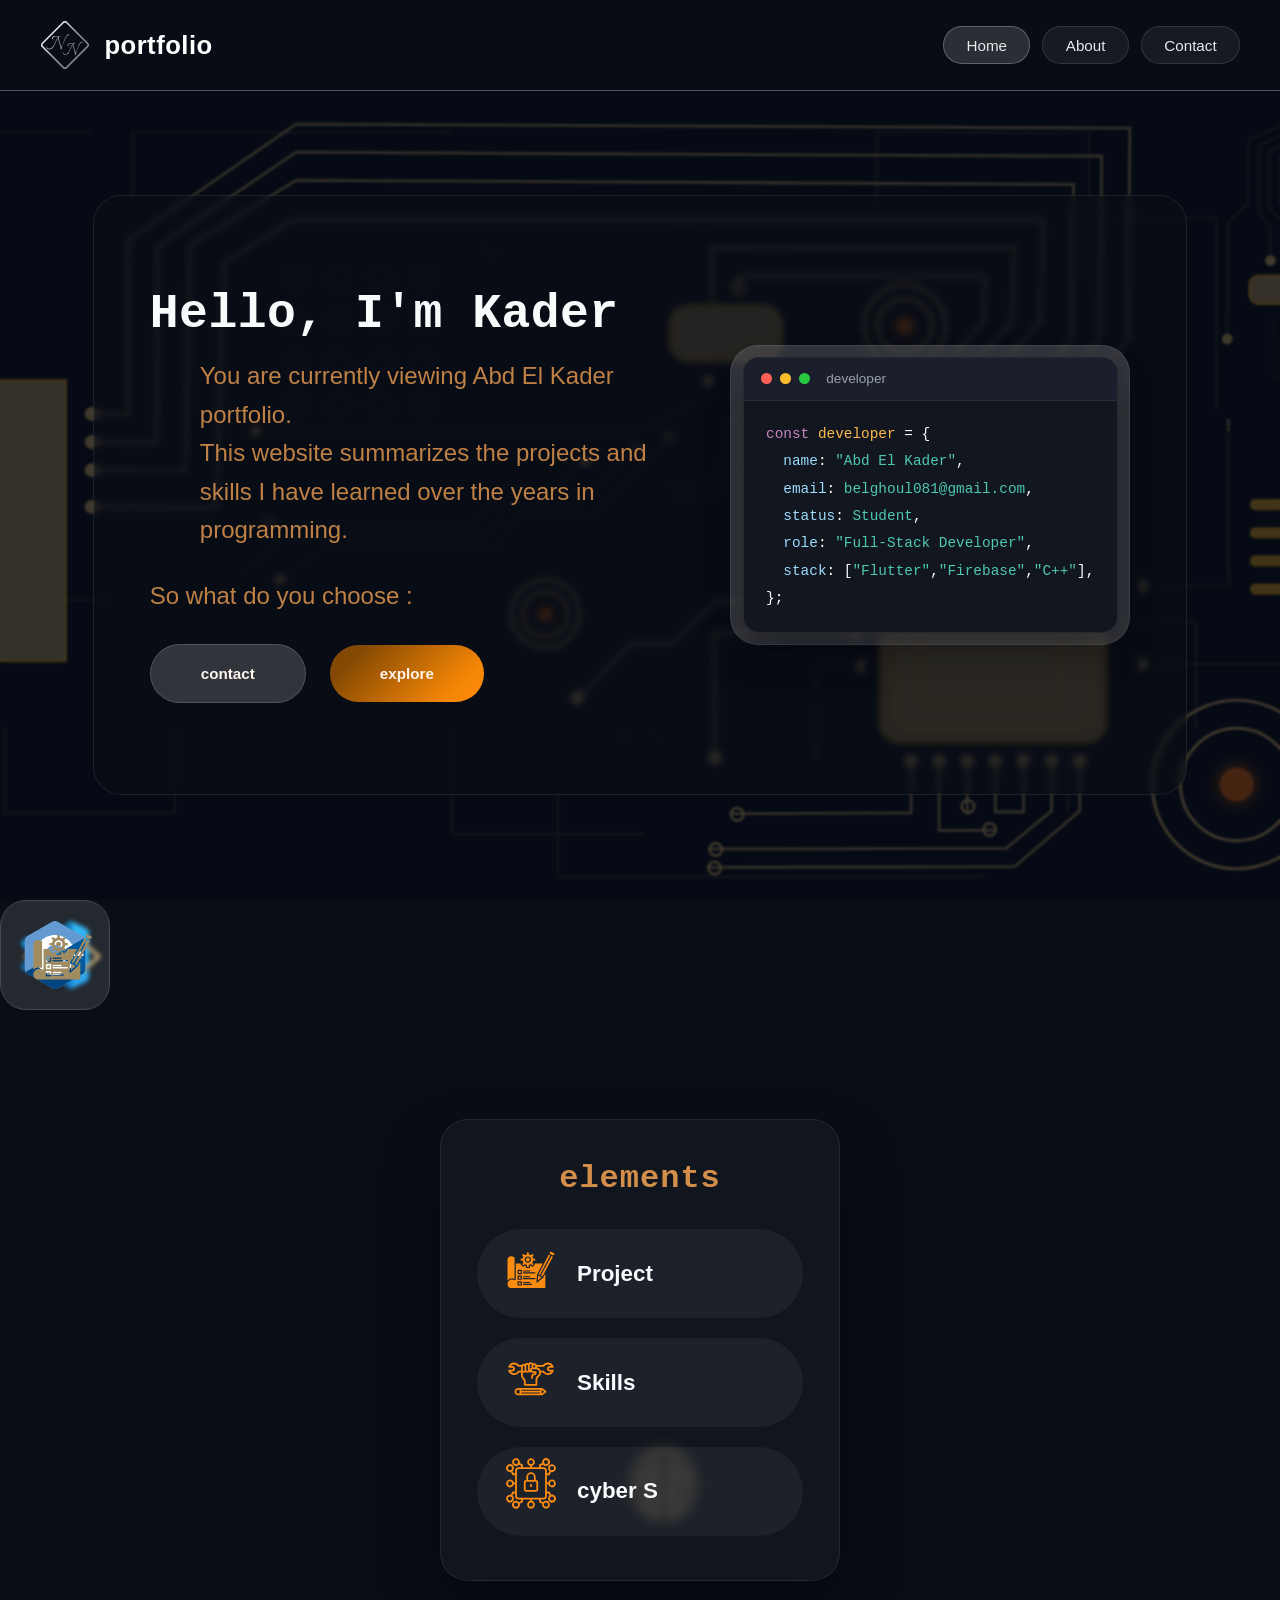
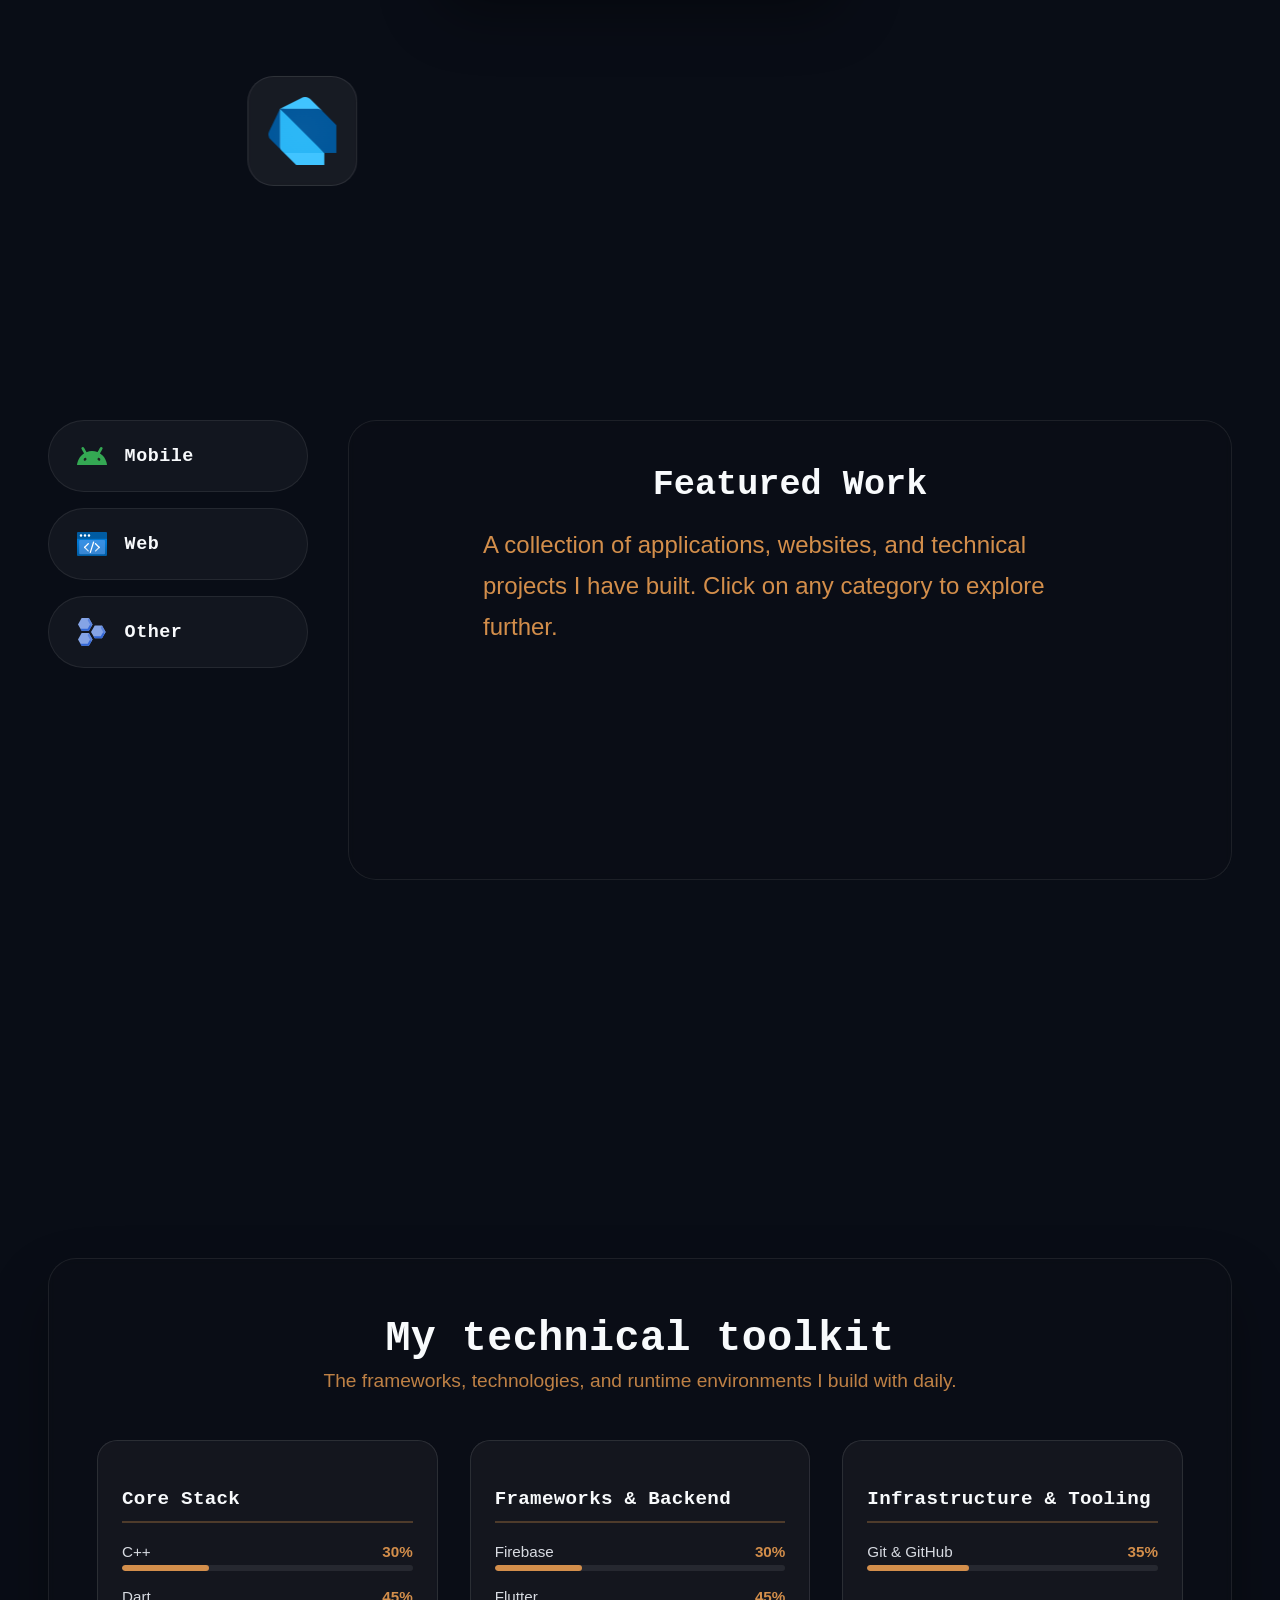
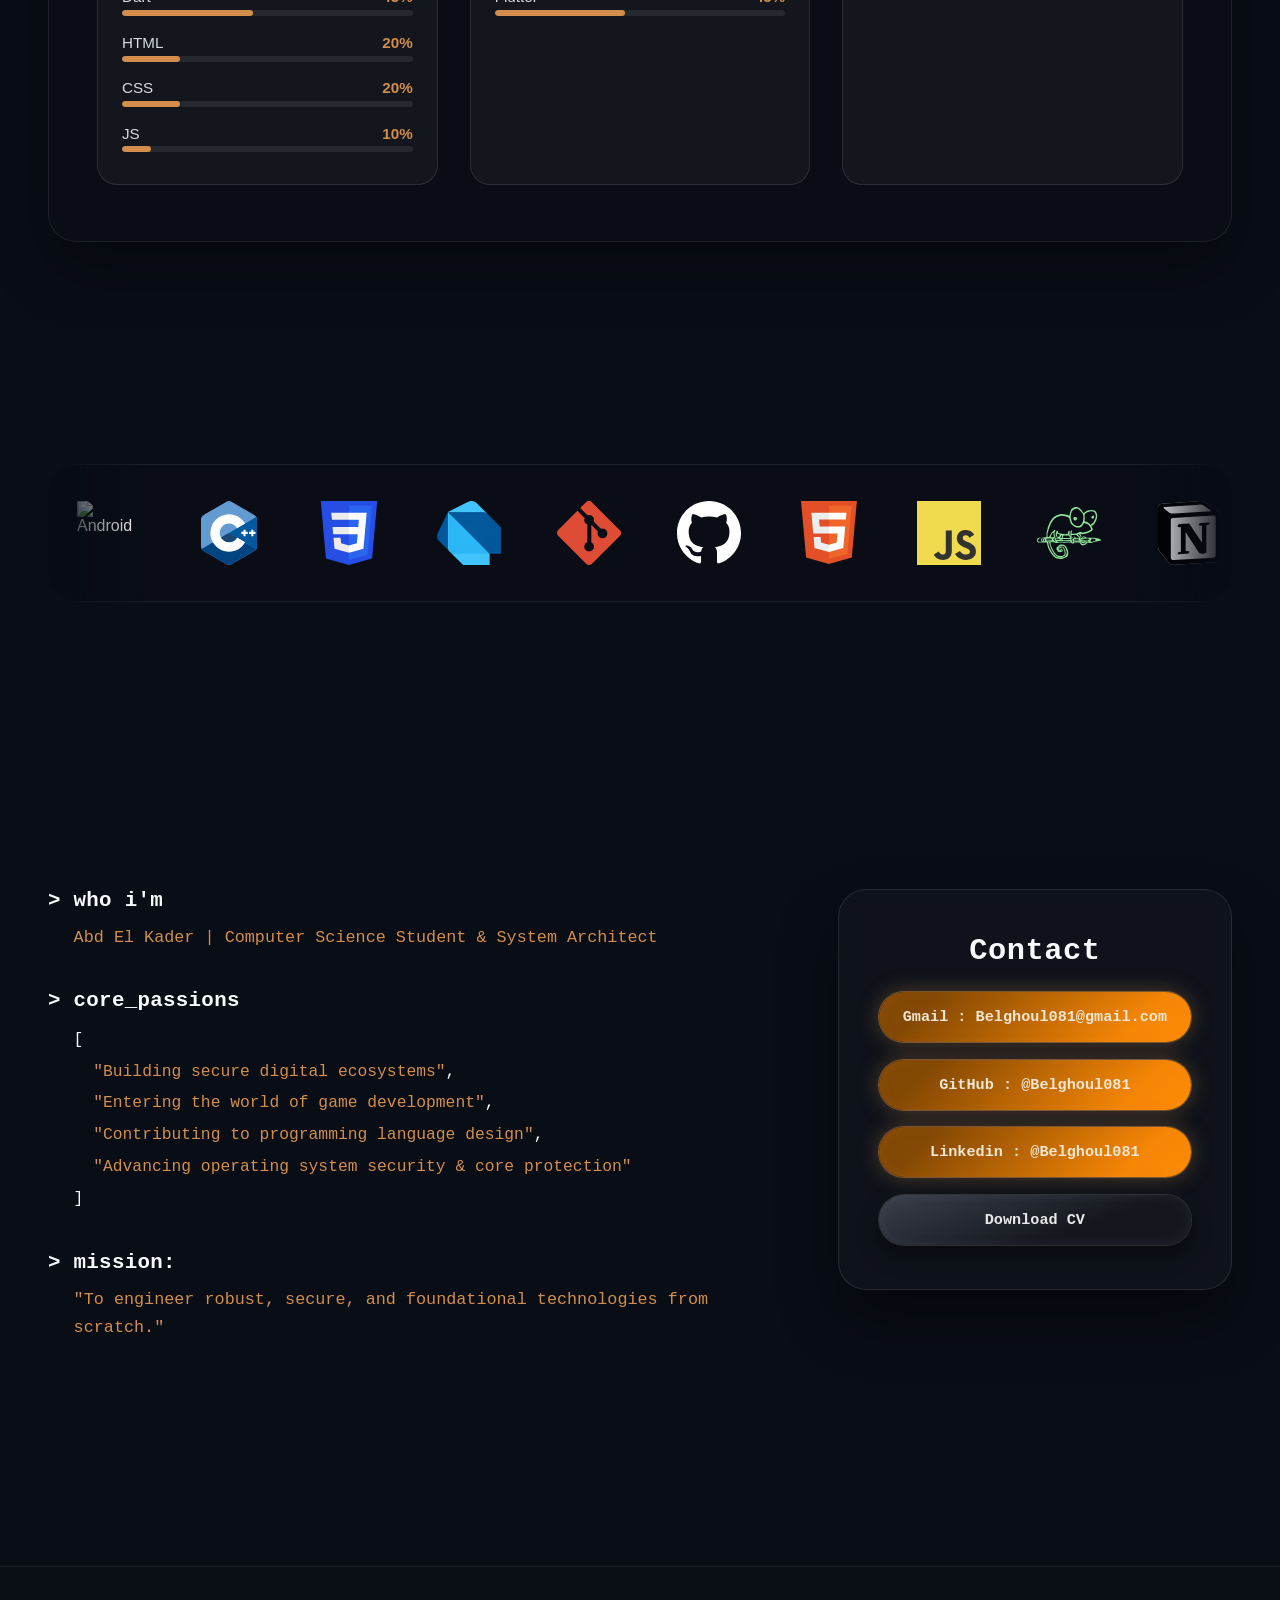
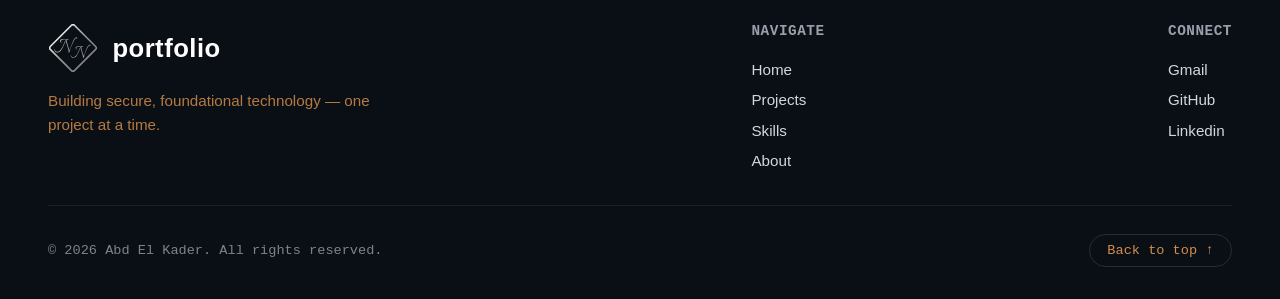
==== index.html @ 8e3a9f81 "add files Portfolio" ====
<!DOCTYPE html>
<html lang="en">

<head>
    <meta charset="UTF-8">
    <meta name="viewport" content="width=device-width, initial-scale=1.0">
    <title>Portfolio - Kader</title>
    <link rel="stylesheet" href="style.css">
    <link rel="stylesheet" href="style/style_home.css">
    <link rel="stylesheet" href="style/style_element.css">
    <link rel="stylesheet" href="style/style_projects.css">
    <link rel="stylesheet" href="style/style_skills.css">
    <link rel="stylesheet" href="style/style_technology.css">
    <link rel="stylesheet" href="style/style_about.css">
    <link rel="stylesheet" href="style/style_footer.css">
    <link rel="stylesheet" href="style/style_cyber.css">
</head>

<body>

    <header class="top-bar">
        <div class="logo">
            <div class="logo-icon"><span><img src="assets/logo_noveno.svg" alt="" /></span></div>
            <span class="logo-text">portfolio</span>
        </div>

        <nav class="nav-links">
            <a href="#home" class="nav-pill active">Home</a>
            <a href="#about" class="nav-pill">About</a>
            <a href="#contact" class="nav-pill">Contact</a>
        </nav>
    </header>

    <main>

        <!-- ============ HOME ============ -->
        <section class="home-section" id="home">
            <iframe src="assets/images/background/cloud.html" class="bg-frame"
                title="Animated circuit board background"></iframe>
            <div class="glass_home glass">
                <div class="home-content">
                    <div class="home-text">
                        <h1 class="home-title">Hello, I'm Kader</h1>
                        <p class="home-description">
                            You are currently viewing Abd El Kader portfolio.<br />
                            This website summarizes the projects and skills I have learned over the years in
                            programming.
                        </p>
                        <div class="choice-row">
                            <p class="choice-prompt">So what do you choose :</p>
                            <div class="choice-container" id="choiceContainer">
                                <button class="btn btn-contact" type="button" data-scroll-to="#contact">
                                    <span class="btn-label">contact</span>
                                </button>
                                <button class="btn btn-explore" type="button" data-scroll-to="#explorer">
                                    <span class="btn-label">explore</span>
                                </button>
                            </div>
                        </div>
                    </div>
                    <div class="glass-code-panel">
                        <div class="code-panel">
                            <div class="code-panel-header">
                                <span class="dot dot-red"></span>
                                <span class="dot dot-yellow"></span>
                                <span class="dot dot-green"></span>
                                <span class="code-panel-title">developer</span>
                            </div>
                            <pre class="code-panel-body"><code><span class="code-keyword">const</span> <span class="code-var">developer</span> = {
  <span class="code-key">name</span>: <span class="code-string">"Abd El Kader"</span>,
  <span class="code-key">email</span>: <span class="code-value">belghoul081@gmail.com</span>,
  <span class="code-key">status</span>: <span class="code-value">Student</span>,
  <span class="code-key">role</span>: <span class="code-string">"Full-Stack Developer"</span>,
  <span class="code-key">stack</span>: [<span class="code-string">"Flutter"</span>,<span class="code-string">"Firebase"</span>,<span class="code-string">"C++"</span>],
};</code></pre>
                        </div>
                    </div>
                </div>
            </div>
        </section>

        <!-- ============ EXPLORER ============ -->
        <section class="explorer-section" id="explorer">

            <!-- floating tech icons – now anchored inside the explorer section -->
            <img class="tech-icon tech-icon--vscode" aria-hidden="true"
                src="assets/images/element/visual-studio-code.svg" alt="" />
            <span class="tech-icon tech-icon--brain" aria-hidden="true"></span>
            <span class="tech-icon tech-icon--code" aria-hidden="true"></span>
            <img class="tech-icon tech-icon--cpp" aria-hidden="true" src="assets/images/element/c-plusplus.svg"
                alt="" />
            <img class="tech-icon tech-icon--dart" aria-hidden="true" src="assets/images/element/dart.svg" alt="" />
            <span class="tech-icon tech-icon--notes" aria-hidden="true"></span>

            <div class="elements-field">
                <div class="elements-panel">
                    <h2 class="elements-title">elements</h2>
                    <div class="elements-buttons">
                        <button class="element-btn" type="button" data-nav="project">
                            <span class="icon-slot"><img src="assets/images/icon/noun-project-8328467.svg"
                                    alt="project" /></span>
                            Project
                        </button>
                        <button class="element-btn" type="button" data-nav="skills">
                            <span class="icon-slot"><img src="assets/images/icon/noun-skills-7784384.svg"
                                    alt="skills" /></span>
                            Skills
                        </button>
                        <button class="element-btn" type="button" id="cyberBtn" data-nav="cyber" aria-haspopup="dialog"
                            aria-controls="cyberModal" aria-expanded="false">
                            <span class="icon-slot"><img src="assets/images/icon/noun-cyber-4801483.svg"
                                    alt="cyber" /></span>
                            cyber S
                        </button>
                    </div>
                </div>
            </div>
        </section>

        <!-- ============ PROJECTS ============ -->
        <section class="projects-section" id="projects">
            <div class="projects-layout">

                <div class="category-column" id="categoryColumn">
                    <button class="category-btn" type="button" data-category="mobile">
                        <img src="assets/images/icon/android.svg" alt="mobile" />
                        <span class="category-label">Mobile</span>
                    </button>
                    <button class="category-btn" type="button" data-category="web">
                        <img src="assets/images/icon/azure-static-apps.svg" alt="web" />
                        <span class="category-label">Web</span>
                    </button>
                    <button class="category-btn" type="button" data-category="other">
                        <img src="assets/images/icon/gcp-project.svg" alt="other" />
                        <span class="category-label">Other</span>
                    </button>
                </div>

                <div class="projects-panel" id="projectsPanel">

                    <!-- default / intro state -->
                    <div class="panel-view is-visible" id="panelIntro">
                        <h3 class="panel-intro-title">Featured Work</h3>
                        <p class="panel-intro-text">
                            A collection of applications, websites, and technical projects I have built.
                            Click on any category to explore further.
                        </p>
                    </div>

                    <!-- category project list, filled by JS -->
                    <div class="panel-view" id="panelList"></div>

                    <!-- single project detail, filled by JS -->
                    <div class="panel-view" id="panelDetail"></div>

                </div>
            </div>
        </section>
        <!-- ============ SKILLS ============ -->
        <section class="skills-section" id="skills">
            <div class="skills-glass">
                <div class="skills-header">
                    <h2 class="skills-title">My technical toolkit</h2>
                    <p class="skills-sub">The frameworks, technologies, and runtime environments I build with daily.</p>
                </div>

                <div class="skills-grid">
                    <!-- Core Stack -->
                    <div class="skill-col">
                        <h3 class="col-title">Core Stack</h3>

                        <div class="skill-item">
                            <div class="skill-name"><span>C++</span><span>30%</span></div>
                            <div class="skill-bar">
                                <div class="skill-bar-fill" style="--fill: 30%;"></div>
                            </div>
                        </div>

                        <div class="skill-item">
                            <div class="skill-name"><span>Dart</span><span>45%</span></div>
                            <div class="skill-bar">
                                <div class="skill-bar-fill" style="--fill: 45%;"></div>
                            </div>
                        </div>

                        <div class="skill-item">
                            <div class="skill-name"><span>HTML</span><span>20%</span></div>
                            <div class="skill-bar">
                                <div class="skill-bar-fill" style="--fill: 20%;"></div>
                            </div>
                        </div>

                        <div class="skill-item">
                            <div class="skill-name"><span>CSS</span><span>20%</span></div>
                            <div class="skill-bar">
                                <div class="skill-bar-fill" style="--fill: 20%;"></div>
                            </div>
                        </div>


                        <div class="skill-item">
                            <div class="skill-name"><span>JS</span><span>10%</span></div>
                            <div class="skill-bar">
                                <div class="skill-bar-fill" style="--fill: 10%;"></div>
                            </div>
                        </div>
                    </div>

                    <!-- Frameworks & Backend -->
                    <div class="skill-col">
                        <h3 class="col-title">Frameworks &amp; Backend</h3>

                        <div class="skill-item">
                            <div class="skill-name"><span>Firebase</span><span>30%</span></div>
                            <div class="skill-bar">
                                <div class="skill-bar-fill" style="--fill: 30%;"></div>
                            </div>
                        </div>

                        <div class="skill-item">
                            <div class="skill-name"><span>Flutter</span><span>45%</span></div>
                            <div class="skill-bar">
                                <div class="skill-bar-fill" style="--fill: 45%;"></div>
                            </div>
                        </div>
                    </div>

                    <!-- Infrastructure & Tooling -->
                    <div class="skill-col">
                        <h3 class="col-title">Infrastructure &amp; Tooling</h3>

                        <div class="skill-item">
                            <div class="skill-name"><span>Git & GitHub</span><span>35%</span></div>
                            <div class="skill-bar">
                                <div class="skill-bar-fill" style="--fill: 35%;"></div>
                            </div>
                        </div>

                    </div>
                </div>
            </div>
        </section>

        <!-- ============ TECHNOLOGY ============ -->
        <section class="technology-section" id="technology">
            <div class="marquee-container">
                <div class="marquee-track">
                    <div class="marquee-content">
                        <span class="marquee-icon"><img src="assets/images/element/app/" alt="Android" /></span>
                        <span class="marquee-icon"><img src="assets/images/element/app/c-plusplus.svg"
                                alt="C++" /></span>
                        <span class="marquee-icon"><img src="assets/images/element/app/css.svg" alt="CSS3" /></span>
                        <span class="marquee-icon"><img src="assets/images/element/app/dart.svg" alt="Dart" /></span>
                        <span class="marquee-icon"><img src="assets/images/element/app/git.svg" alt="Git" /></span>
                        <span class="marquee-icon"><img src="assets/images/element/app/github-dark.svg"
                                alt="GitHub" /></span>
                        <span class="marquee-icon"><img src="assets/images/element/app/html5.svg" alt="HTML5" /></span>
                        <span class="marquee-icon"><img src="assets/images/element/app/javascript.svg"
                                alt="JavaScript" /></span>
                        <span class="marquee-icon"><img src="assets/images/element/app/notepadplusplus.svg"
                                alt="Notepad++" /></span>
                        <span class="marquee-icon"><img src="assets/images/element/app/notion.svg"
                                alt="Notion" /></span>
                        <span class="marquee-icon"><img src="assets/images/element/app/trello.svg"
                                alt="Trello" /></span>
                        <span class="marquee-icon"><img src="assets/images/element/app/visual-studio-code.svg"
                                alt="VS Code" /></span>
                    </div>
                    <!-- duplicate, identical copy so the loop is seamless -->
                    <div class="marquee-content" aria-hidden="true">
                        <span class="marquee-icon"><img src="assets/images/element/app/android.svg" alt="" /></span>
                        <span class="marquee-icon"><img src="assets/images/element/app/c-plusplus.svg" alt="" /></span>
                        <span class="marquee-icon"><img src="assets/images/element/app/css.svg" alt="" /></span>
                        <span class="marquee-icon"><img src="assets/images/element/app/dart.svg" alt="" /></span>
                        <span class="marquee-icon"><img src="assets/images/element/app/git.svg" alt="" /></span>
                        <span class="marquee-icon"><img src="assets/images/element/app/github-dark.svg" alt="" /></span>
                        <span class="marquee-icon"><img src="assets/images/element/app/html5.svg" alt="" /></span>
                        <span class="marquee-icon"><img src="assets/images/element/app/javascript.svg" alt="" /></span>
                        <span class="marquee-icon"><img src="assets/images/element/app/notepadplusplus.svg"
                                alt="" /></span>
                        <span class="marquee-icon"><img src="assets/images/element/app/notion.svg" alt="" /></span>
                        <span class="marquee-icon"><img src="assets/images/element/app/trello.svg" alt="" /></span>
                        <span class="marquee-icon"><img src="assets/images/element/app/visual-studio-code.svg"
                                alt="" /></span>
                    </div>
                </div>
            </div>
        </section>

        <!-- ============ ABOUT ============ -->
        <section class="about-section" id="about">
            <div class="about-layout">

                <!-- terminal-style bio -->
                <div class="about-terminal">
                    <div class="terminal-block">
                        <p class="terminal-label">&gt; who i'm</p>
                        <p class="terminal-value">Abd El Kader | Computer Science Student &amp; System
                            Architect</p>
                    </div>

                    <div class="terminal-block">
                        <p class="terminal-label">&gt; core_passions</p>
                        <pre class="terminal-list">[
  <span class="terminal-string">"Building secure digital ecosystems"</span>,
  <span class="terminal-string">"Entering the world of game development"</span>,
  <span class="terminal-string">"Contributing to programming language design"</span>,
  <span class="terminal-string">"Advancing operating system security &amp; core protection"</span>
]</pre>
                    </div>

                    <div class="terminal-block">
                        <p class="terminal-label">&gt; mission:</p>
                        <p class="terminal-value">"To engineer robust, secure, and foundational
                            technologies from scratch."</p>
                    </div>
                </div>

                <!-- glassmorphism contact card -->
                <div class="contact-card" id="contact">
                    <h2 class="contact-title">Contact</h2>
                    <div class="contact-buttons">
                        <a class="contact-btn" href="mailto:belghoul081@gmail.com">Gmail :
                            Belghoul081@gmail.com</a>
                        <a class="contact-btn" href="https://github.com/belghoul081-del" target="_blank"
                            rel="noopener">GitHub : @Belghoul081</a>
                        <a class="contact-btn" href="https://www.linkedin.com/in/kader-belghoul" target="_blank"
                            rel="noopener">Linkedin : @Belghoul081</a>
                        <a class="contact-btn contact-btn--cv" href="assets/files/CV.pdf" download>Download
                            CV</a>
                        <!-- TODO: replace the GitHub/LinkedIn URLs and the CV path with the real ones -->
                    </div>
                </div>

            </div>
        </section>
    </main>

    <footer class="site-footer">
        <div class="footer-top">
            <div class="footer-brand">
                <div class="logo">
                    <div class="logo-icon"><span> <img src="assets/logo_noveno.svg" alt="" /></span></div>
                    <span class="logo-text">portfolio</span>
                </div>
                <p class="footer-tagline">
                    Building secure, foundational technology — one project at a time.
                </p>
            </div>

            <nav class="footer-links">
                <p class="footer-heading">Navigate</p>
                <a href="#home">Home</a>
                <a href="#projects">Projects</a>
                <a href="#skills">Skills</a>
                <a href="#about">About</a>
            </nav>

            <div class="footer-social">
                <p class="footer-heading">Connect</p>
                <a href="mailto:belghoul081@gmail.com">Gmail</a>
                <a href="https://github.com/belghoul081-del" target="_blank" rel="noopener">GitHub</a>
                <a href="https://www.linkedin.com/in/kader-belghoul" target="_blank" rel="noopener">Linkedin</a>
            </div>
        </div>

        <div class="footer-bottom">
            <p class="footer-copy">&copy; <span id="footerYear"></span> Abd El Kader. All rights reserved.</p>
            <a href="#home" class="footer-back-top">Back to top &uarr;</a>
        </div>
    </footer>

    <!-- ============ CYBER S MODAL ============ -->
    <div class="cyber-modal" id="cyberModal" role="dialog" aria-modal="true" aria-labelledby="cyberModalTitle" hidden>
        <div class="cyber-modal-backdrop" data-cyber-close></div>
        <div class="cyber-modal-panel">
            <button class="cyber-modal-close" type="button" data-cyber-close aria-label="Close">&times;</button>

            <div class="cyber-modal-header">
                <span class="icon-slot cyber-modal-icon"><img src="assets/images/icon/noun-cyber-4801483.svg"
                        alt="" /></span>
                <div>
                    <h2 class="cyber-modal-title" id="cyberModalTitle">Cyber Security</h2>
                    <p class="cyber-modal-sub">// currently exploring cybersecurity</p>
                </div>
            </div>

            <div class="cyber-modal-body">


                <div class="cyber-block">
                    <p class="cyber-block-label">&gt; property</p>
                    <p class="cyber-status">
                        This feature is currently unavailable: "I still need to study it further."
                    </p>
                </div>
            </div>
        </div>
    </div>

    <script src="main.js"></script>
</body>

</html>
---- style.css ----
* {
    box-sizing: border-box;
}

html {
    scroll-behavior: smooth;
}

html,
body {
    margin: 0;
    padding: 0;
    width: 100%;
    max-width: 100%;
    overflow-x: hidden;
    background: #090D16;
    font-family: -apple-system, BlinkMacSystemFont, "Segoe UI", Roboto, sans-serif;
    color: #fff;
}

img {
    max-width: 100%;
}

section {
    scroll-margin-top: 1rem;
}

@media (prefers-reduced-motion: reduce) {
    html {
        scroll-behavior: auto;
    }
}

/* Header */

.top-bar {
    position: fixed;
    top: 0;
    left: 0;
    width: 100%;
    z-index: 100;
    display: flex;
    align-items: center;
    justify-content: space-between;
    padding: 1.25rem 2.5rem;
    background: rgba(9, 13, 22, 0.55);
    backdrop-filter: blur(10px);
    transform: translateY(0);
    transition: transform 0.35s cubic-bezier(0.22, 1, 0.36, 1), background 0.3s ease;
}

/* swipe/scroll down hides it, swipe/scroll up brings it back */
.top-bar.header-hidden {
    transform: translateY(-110%);
}

/* space reserved so the fixed header never overlaps the hero on load */
main {
    padding-top: var(--header-height, 82px);
}

@media (prefers-reduced-motion: reduce) {
    .top-bar {
        transition: none;
    }
}

.logo {
    display: flex;
    align-items: center;
    gap: 0.9rem;
}

.logo-icon {
    width: 50px;
    height: 50px;
    display: flex;
    align-items: center;
    justify-content: center;
    transform: rotate(45deg);
    /* border: 1.5px solid #ffffff; */
    border-radius: 8px;
    font-family: "Brush Script MT", cursive;
    font-size: 0.85rem;
    color: #fff;
}

.logo-icon span {
    transform: rotate(-45deg);
}

.logo-text {
    font-size: 1.6rem;
    font-weight: 700;
    letter-spacing: 0.5px;
    color: #fff;
}

.nav-links {
    display: flex;
    gap: 0.75rem;
}

.nav-pill {
    padding: 0.6rem 1.4rem;
    border-radius: 999px;
    background: rgba(255, 255, 255, 0.06);
    border: 1px solid rgba(255, 255, 255, 0.12);
    color: #e8e8e8;
    text-decoration: none;
    font-size: 0.95rem;
    font-weight: 500;
    transition: background 0.2s ease, border-color 0.2s ease;
}

.nav-pill:hover {
    background: rgba(255, 255, 255, 0.12);
}

.nav-pill.active {
    background: rgba(255, 255, 255, 0.14);
    border-color: rgba(255, 255, 255, 0.25);
}

/* ---- header responsive ---- */

@media (max-width: 720px) {
    .top-bar {
        padding: 1rem 1.5rem;
    }

    .logo-icon {
        width: 42px;
        height: 42px;
    }

    .logo-text {
        font-size: 1.3rem;
    }

    .nav-links {
        gap: 0.5rem;
    }

    .nav-pill {
        padding: 0.5rem 1rem;
        font-size: 0.85rem;
    }
}

@media (max-width: 480px) {
    .top-bar {
        padding: 0.85rem 1rem;
    }

    .logo {
        gap: 0.6rem;
    }

    .logo-icon {
        width: 36px;
        height: 36px;
    }

    .nav-links {
        gap: 0.35rem;
    }

    .nav-pill {
        padding: 0.45rem 0.75rem;
        font-size: 0.78rem;
    }
}

@media (max-width: 380px) {
    .logo-text {
        display: none;
    }

    .nav-pill {
        padding: 0.4rem 0.6rem;
        font-size: 0.72rem;
    }
}

/* ---------------------------------------------------------------
   Real icon assets: every icon slot (button icons, floating tech
   icons, project-card thumbnails, etc.) must contain the image at
   the SLOT's size, never the image's own native/intrinsic size.
   --------------------------------------------------------------- */

.icon-slot,
.floating-icon,
.project-card-icon,
.logo-icon {
    overflow: hidden;
    box-sizing: border-box;
}

.icon-slot {
    padding: 3px;
}

.project-card-icon {
    padding: 6px;
}

.logo-icon {
    padding: 1px;
}


.icon-slot img,
.floating-icon img,
.project-card-icon img,
.logo-icon img {
    display: block;
    width: 100%;
    height: 100%;
    max-width: 100%;
    max-height: 100%;
    object-fit: contain;
}

.project-card-icon img {
    border-radius: 50%;
}
---- style/style_home.css ----
/* home */
/* style.css */
@import url('../assets/constant/color.css');

/* background*/

.bg-frame {
    position: absolute;
    inset: 0;
    width: 100%;
    height: 100%;
    border: 0;
    z-index: 0;
    pointer-events: none;
    /* clicks pass through to the content above */
}

/* section */

.home-section {
    position: relative;
    min-height: calc(100vh - var(--header-height, 82px));
    overflow: hidden;
    display: flex;
    align-items: center;
    justify-content: center;
    padding: 2rem;
}

/* glass card wrapping both columns */

.glass_home {
    position: relative;
    z-index: 1;
    color: #fff;
    padding: 3rem 3.5rem;
    max-width: 90%;
    min-height: 600px;
    width: 100%;
    display: flex;
    align-items: center;
    /* vertically centers everything inside, including the choice buttons */
    background: rgba(13, 17, 23, 0.4);
    border: 1px solid rgba(255, 255, 255, 0.08);
    border-radius: 28px;
    backdrop-filter: blur(3px);
}

.home-content {
    width: 100%;
    display: flex;
    align-items: center;
    justify-content: space-between;
    gap: 3rem;
    flex-wrap: wrap;
}

.home-text {
    flex: 1 1 380px;
    text-align: left;
}

/* text */

.home-title {
    font-family: "Courier New", monospace;
    font-weight: 700;
    color: var(--title-color);
    font-size: clamp(3rem, 4vw, 2.75rem);
    margin: 0 0 1rem;
    letter-spacing: 0.5px;
}

.home-description,
.choice-prompt {
    font-size: 1.5rem;
    color: var(--des-color);
    opacity: 0.9;
    padding: 0px 0px 0px 50px;
    margin: 0 0 1.75rem;
    line-height: 1.6;
}

.choice-row {
    display: flex;
    align-items: center;
    gap: 1.75rem;
    flex-wrap: wrap;
}

.choice-prompt {
    padding: 0px 0px 0px 0px;
    margin: 0;
}

/* buttons */

.choice-container {
    display: flex;
    align-items: center;
    gap: 1.5rem;
}

.btn {
    display: inline-flex;
    align-items: center;
    gap: 0.75rem;
    padding: 20px 50px;
    border: none;
    border-radius: 999px;
    cursor: pointer;
    font-size: 0.95rem;
    font-weight: 600;
    overflow: hidden;
    white-space: nowrap;
    transition: filter 0.2s ease, transform 0.2s ease,
        width 0.4s cubic-bezier(0.22, 1, 0.36, 1),
        padding 0.4s cubic-bezier(0.22, 1, 0.36, 1);
}

.btn:hover {
    filter: brightness(1.3);
    color: black;
    transform: translateY(-2px);

}

.btn-contact {
    background: var(--button-hid);
    color: var(--button-txt);
    border: 1px solid var(--button-hid-bar);
}

.btn-explore {
    background: var(--button-acc);
    color: var(--button-txt);
    border: 1px solid var(--button-acc-bar);
}

/* icon that sits inside each choice button */
.btn-icon {
    flex: 0 0 22px;
    width: 22px;
    height: 22px;
    display: inline-flex;
    align-items: center;
    justify-content: center;
    border-radius: 50%;
    background: rgba(255, 255, 255, 0.18);
    opacity: 0;
    transform: scale(0.4);
    transition: opacity 0.5s ease, transform 0.5s ease;
}

/* entrance animation, staggered, fires once the hero has loaded */
.choice-container.is-ready .btn-contact .btn-icon {
    opacity: 1;
    transform: scale(1);
    transition-delay: 0.15s;
}

.choice-container.is-ready .btn-explore .btn-icon {
    opacity: 1;
    transform: scale(1);
    transition-delay: 0.3s;
}

.btn-label {
    display: inline-block;
    max-width: 160px;
    opacity: 1;
    transition: opacity 0.25s ease, max-width 0.35s ease, margin 0.35s ease;
}

@media (prefers-reduced-motion: reduce) {

    .btn-icon,
    .btn,
    .btn-label {
        transition: none;
    }
}

/* code panel */

.glass-code-panel {
    position: relative;
    z-index: 1;
    color: #fff;
    display: grid;
    place-items: center;

    max-width: 90%;
    height: 300px;
    width: 400px;
    background: rgba(217, 217, 217, 0.2);
    border: 1px solid rgba(255, 255, 255, 0.08);
    border-radius: 28px;
    backdrop-filter: blur(4px);
}

.code-panel {
    flex: 1 1 340px;
    max-width: 380px;
    background: #12161f;
    border: 1px solid rgba(255, 255, 255, 0.08);
    border-radius: 16px;
    overflow: hidden;
    box-shadow: 0 20px 40px rgba(0, 0, 0, 0.35);
}

.code-panel-header {
    display: flex;
    align-items: center;
    gap: 0.5rem;
    padding: 0.85rem 1.1rem;
    background: #1a1f2b;
    border-bottom: 1px solid rgba(255, 255, 255, 0.06);
}

.dot {
    width: 11px;
    height: 11px;
    border-radius: 50%;
    display: inline-block;
}

.dot-red {
    background: #ff5f56;
}

.dot-yellow {
    background: #ffbd2e;
}

.dot-green {
    background: #27c93f;
}

.code-panel-title {
    margin-left: 0.5rem;
    font-size: 0.85rem;
    color: #9aa0ab;
}

.code-panel-body {
    margin: 0;
    padding: 1.25rem 1.4rem;
    font-family: "SFMono-Regular", Consolas, "Liberation Mono", Menlo, monospace;
    font-size: 0.9rem;
    line-height: 1.9;
    white-space: pre-wrap;
}

.code-keyword {
    color: #c586c0;
}

.code-var {
    color: #ffb94f;
}

.code-key {
    color: #9cdcfe;
}



.code-value ,.code-string {
    color: #4ec9b0;
}

/* responsive */

@media (max-width: 900px) {
    .glass_home {
        min-height: 0;
        padding: 2.75rem 2rem;
    }

    .glass-code-panel {
        width: 100%;
        max-width: 400px;
        height: auto;
        padding: 1.25rem 0;
    }
}

@media (max-width: 720px) {
    .home-section {
        padding: 1.5rem;
    }

    .home-content {
        flex-direction: column-reverse;
    }

    .home-text {
        text-align: center;
    }

    .home-title {
        font-size: 2.1rem;
    }

    .home-description,
    .choice-prompt {
        font-size: 1.15rem;
        padding-left: 0;
    }

    .choice-row {
        justify-content: center;
        flex-direction: column;
        gap: 1rem;
    }

    .choice-container {
        justify-content: center;
        flex-wrap: wrap;
    }

    .btn {
        padding: 16px 34px;
    }

    .code-panel {
        max-width: 100%;
    }
}

@media (max-width: 480px) {
    .home-section {
        padding: 1rem;
    }

    .glass_home {
        padding: 2rem 1.25rem;
        border-radius: 20px;
    }

    .home-title {
        font-size: 1.6rem;
    }

    .home-description,
    .choice-prompt {
        font-size: 1rem;
        line-height: 1.5;
    }

    .choice-container {
        flex-direction: column;
        align-items: stretch;
        width: 100%;
        gap: 0.85rem;
    }

    .btn {
        width: 100%;
        justify-content: center;
        padding: 14px 20px;
        font-size: 0.9rem;
    }

    .glass-code-panel {
        padding: 1rem 0;
        border-radius: 20px;
    }

    .code-panel-body {
        font-size: 0.72rem;
        padding: 1rem 1.1rem;
        line-height: 1.7;
    }
}
---- style/style_element.css ----
/* explorer / elements */
@import url('../assets/constant/color.css');

.explorer-section {
    overflow: hidden;
    position: relative;
    min-height: 100vh;
    display: flex;
    align-items: center;
    justify-content: center;
    padding: 4rem 2rem;
}

/* the field the central glass card lives in */
.elements-field {
    position: relative;
    width: 100%;
    max-width: 960px;
    display: flex;
    align-items: center;
    justify-content: center;
}

/* central glass card – enlarged */
.elements-panel {
    position: relative;
    z-index: 2;
    width: 400px;
    /* increased from 340px */
    padding: 2.5rem 2.25rem 2.75rem;
    /* more padding */
    background: rgba(20, 24, 32, 0.75);
    border: 1px solid var(--panel-border);
    border-radius: 28px;
    /* slightly rounder */
    backdrop-filter: blur(6px);
    box-shadow: 0 30px 60px rgba(0, 0, 0, 0.4);
}

.elements-title {
    margin: 0 0 2rem;
    text-align: center;
    font-family: "Courier New", monospace;
    font-size: 2rem;
    /* enlarged */
    font-weight: 700;
    color: var(--des-color);
    letter-spacing: 1px;
}

.elements-buttons {
    display: flex;
    flex-direction: column;
    gap: 1.25rem;
    /* more gap */
}

/* borderless, larger element buttons */
.element-btn {
    display: flex;
    align-items: center;
    gap: 1.5rem;
    /* more gap between icon and text */
    width: 100%;
    padding: 1.4rem 2rem;
    /* larger padding */
    border: none;
    border-radius: 999px;
    background: rgba(255, 255, 255, 0.05);
    color: var(--title-color);
    font-size: 1.4rem;
    /* larger font */
    font-weight: 600;
    cursor: pointer;
    transition: background 0.2s ease, transform 0.2s ease, opacity 0.2s ease;
    text-align: left;
    overflow: visible;
    /* lets the oversized icon spill outside the pill without clipping */
}

.element-btn:hover {
    background: rgba(255, 255, 255, 0.09);
    transform: translateY(-1px);
}

.element-btn:disabled,
.element-btn[aria-disabled="true"] {
    cursor: not-allowed;
    opacity: 0.55;
}

.element-btn:disabled:hover,
.element-btn[aria-disabled="true"]:hover {
    background: rgba(255, 255, 255, 0.05);
    transform: none;
}

/* icon slot – kept at its original footprint so the button/text stay the
   same size; the icon image itself is what gets enlarged (see below) */
.icon-slot {
    position: relative;
    flex: 0 0 44px;
    width: 44px;
    height: 44px;
    display: inline-flex;
    align-items: center;
    justify-content: center;
    border-radius: 0;
    /* remove rounding */
    background: none;
    /* no background */
    padding: 4px;
    /* optional inner spacing */
    overflow: visible;
}

/* the actual icon image inside the slot – sized larger than its slot and
   centered on top of it, so the icon looks big while the slot (and thus
   the button height and text) stay unchanged */
.icon-slot img {
    position: absolute;
    top: 50%;
    left: 50%;
    width: 76px;
    height: 76px;
    max-width: none;
    max-height: none;
    transform: translate(-50%, -50%);
    object-fit: contain;
    /* force icon color to #0A0F1A using a filter (works for SVGs) */
    filter:
        brightness(0) saturate(100%) invert(56%) sepia(87%) saturate(1478%) hue-rotate(352deg) brightness(101%) contrast(97%);
    /* this turns any SVG into #0A0F1A */
}

/* If the icon is a dark image already, you can omit the filter.
   But to ensure the color #0A0F1A, we use the filter.
   For SVG with fill="currentColor", we could set color, but we use filter for consistency. */

/* ---------------------------------------------------------------
   Tech icons (floating) – unchanged, but keep as before
   --------------------------------------------------------------- */
.tech-icon {
    position: absolute;
    top: 0;
    left: 0;
    z-index: 1;
    width: 110px;
    height: 110px;
    display: flex;
    align-items: center;
    justify-content: center;
    padding: 20px;
    box-sizing: border-box;
    background: rgba(255, 255, 255, 0.06);
    border: 1px solid rgba(255, 255, 255, 0.1);
    border-radius: 26px;
    backdrop-filter: blur(2px);
    color: var(--des-color);
    opacity: 0;
    pointer-events: none;
    transform: translate(0, 0);
    transition: transform 6s ease-in-out, opacity 0.7s ease;
    will-change: transform;
}

.tech-icon.is-visible {
    opacity: 1;
}

.tech-icon img {
    display: block;
    width: 100%;
    height: 100%;
    max-width: 100%;
    max-height: 100%;
    object-fit: contain;
}

/* ---- brain / code / notes: tinted #A18C62, slightly larger ---- */
.tech-icon--brain,
.tech-icon--code,
.tech-icon--notes {
    width: 124px;
    height: 124px;
    background-color: var(--icon-tint, #A18C62);
    -webkit-mask-repeat: no-repeat;
    mask-repeat: no-repeat;
    -webkit-mask-position: center;
    mask-position: center;
    -webkit-mask-size: 62%;
    mask-size: 62%;
}

.tech-icon--brain {
    -webkit-mask-image: url('../assets/images/element/noun-brain-2022270.svg');
    mask-image: url('../assets/images/element/noun-brain-2022270.svg');
}

.tech-icon--code {
    -webkit-mask-image: url('../assets/images/element/noun-code-6355034.svg');
    mask-image: url('../assets/images/element/noun-code-6355034.svg');
}

.tech-icon--notes {
    -webkit-mask-image: url('../assets/images/element/noun-project-8328467.svg');
    mask-image: url('../assets/images/element/noun-project-8328467.svg');
}

/* ----- أيقونة GitHub ----- */
.icon-slot-git {
    position: relative;
    flex: 0 0 36px;
    width: 36px;
    height: 36px;
    display: inline-flex;
    align-items: center;
    justify-content: center;
    overflow: visible;
}

.icon-slot-git img {
    width: 36px;
    height: 36px;
    object-fit: contain;
    display: block;
}

@media (prefers-reduced-motion: reduce) {
    .tech-icon {
        transition: opacity 0.7s ease;
    }
}

@media (max-width: 720px) {
    .elements-panel {
        width: 90%;
        padding: 2rem 1.5rem;
    }

    .elements-title {
        font-size: 1.6rem;
    }

    .element-btn {
        font-size: 1.2rem;
        padding: 1.2rem 1.5rem;
        gap: 1.2rem;
    }

    .icon-slot {
        flex: 0 0 36px;
        width: 36px;
        height: 36px;
    }


    .icon-slot img {
        width: 62px;
        height: 62px;
    }

    .icon-slot-git {
        flex: 0 0 30px;
        width: 30px;
        height: 30px;
    }

    .icon-slot-git img {
        width: 30px;
        height: 30px;
    }

    .tech-icon {
        width: 64px;
        height: 64px;
        padding: 12px;
    }

    .tech-icon--brain,
    .tech-icon--code,
    .tech-icon--notes {
        width: 72px;
        height: 72px;
    }
}

@media (max-width: 420px) {
    .elements-panel {
        width: 100%;
        padding: 1.5rem 1rem 1.75rem;
    }

    .elements-title {
        font-size: 1.3rem;
    }

    .element-btn {
        font-size: 1rem;
        padding: 1rem 1.2rem;
        gap: 1rem;
    }

    .icon-slot {
        flex: 0 0 30px;
        width: 30px;
        height: 30px;
    }

    .icon-slot img {
        width: 50px;
        height: 50px;
    }

    .icon-slot-git {
        flex: 0 0 26px;
        width: 26px;
        height: 26px;
    }

    .icon-slot-git img {
        width: 26px;
        height: 26px;
    }
}
---- style/style_projects.css ----
/* projects section */
@import url('../assets/constant/color.css');

.projects-section {
    position: relative;
    min-height: 100vh;
    display: flex;
    align-items: center;
    padding: 4rem 3rem;
}

.projects-layout {
    width: 100%;
    max-width: 1640px;
    margin: 0 auto;
    display: flex;
    align-items: flex-start;
    gap: 2.5rem;
}

/* ---- category column ---- */

.category-column {
    flex: 0 0 260px;
    display: flex;
    flex-direction: column;
    gap: 1rem;
    transition: flex-basis 0.35s cubic-bezier(0.22, 1, 0.36, 1);
}

.category-btn {
    display: flex;
    align-items: center;
    gap: 1.1rem;
    width: 100%;
    padding: 1.25rem 1.75rem;
    border: 1px solid rgba(255, 255, 255, 0.08);
    border-radius: 999px;
    background: rgba(255, 255, 255, 0.04);
    color: var(--title-color);
    font-family: "Courier New", monospace;
    font-size: 1.15rem;
    font-weight: 700;
    letter-spacing: 0.5px;
    cursor: pointer;
    overflow: hidden;
    transform: translateX(0) scale(1);
    opacity: 1;
    transition: background 0.35s ease, border-color 0.35s ease,
        transform 0.35s cubic-bezier(0.22, 1, 0.36, 1), opacity 0.35s ease,
        width 0.35s cubic-bezier(0.22, 1, 0.36, 1),
        padding 0.35s cubic-bezier(0.22, 1, 0.36, 1),
        gap 0.35s cubic-bezier(0.22, 1, 0.36, 1);
}

/* icon lives directly in the button now — no icon-slot wrapper */
.category-btn img {
    flex: 0 0 30px;
    width: 30px;
    height: 30px;
    object-fit: contain;
}

/* label wraps the button text so it can collapse independently of the icon */
.category-label {
    display: inline-block;
    white-space: nowrap;
    max-width: 160px;
    opacity: 1;
    transition: max-width 0.3s ease, opacity 0.2s ease, margin 0.3s ease;
}

.category-btn:hover {
    background: rgba(255, 255, 255, 0.08);
}

/* active category: highlighted */
.category-btn.is-active {
    background: var(--button-acc);
    border: 1px solid var(--category-active-border);
    color: var(--button-txt);
}

.category-column.has-active .category-btn:not(.is-active),
.category-column.is-detail .category-btn {
    width: 64px;
    padding: 1rem;
    gap: 0;
    justify-content: center;
    align-self: flex-start;
}

.category-column.has-active .category-btn:not(.is-active) .category-label,
.category-column.is-detail .category-btn .category-label {
    max-width: 0;
    opacity: 0;
    margin: 0;
}

.category-column.has-active .category-btn:not(.is-active) {
    opacity: 0.55;
}

.category-column.has-active .category-btn:not(.is-active):hover {
    opacity: 0.85;
}

.category-column.is-detail .category-btn.is-active {
    opacity: 1;
}


.projects-panel {
    position: relative;
    flex: 1 1 auto;
    min-height: 460px;
    padding: 2.75rem 3rem;
    background: var(--panel-bg);
    border: 1px solid var(--panel-border);
    border-radius: 28px;
    backdrop-filter: blur(3px);
    overflow: hidden;
}

.panel-view {
    display: none;
    animation: view-in 0.35s ease both;
}

.panel-view.is-visible {
    display: block;
}

@keyframes view-in {
    from {
        opacity: 0;
        transform: translateY(8px);
    }

    to {
        opacity: 1;
        transform: translateY(0);
    }
}

/* -- intro / featured-work state -- */

.panel-intro-title {
    text-align: center;
    margin: 0 0 1.25rem;
    font-family: "Courier New", monospace;
    font-size: 2.2rem;
    color: var(--title-color);
}

.panel-intro-text {

    margin: 0px auto;
    max-width: 46ch;
    font-size: 1.5rem;
    line-height: 1.7;
    color: var(--des-color);
}

/* -- category list state -- */

.panel-category-title {
    text-align: center;
    margin: 0 0 1.75rem;
    font-family: "Courier New", monospace;
    font-size: 1.9rem;
    color: var(--title-color);
}

.project-list {

    display: flex;
    flex-direction: column;
    gap: 1rem;
}

.project-card {
    display: flex;
    align-items: center;
    gap: 1rem;
    width: 100%;
    max-width: 460px;
    padding: 0.65rem 1.25rem 0.65rem 0.65rem;
    background: var(--card-bg);
    border: 1px solid var(--card-border);
    border-radius: 999px;
    color: var(--title-color);
    font-family: "Courier New", monospace;
    font-size: 1.05rem;
    font-weight: 700;
    cursor: pointer;
    text-align: left;
    transition: background 0.2s ease, transform 0.2s ease;
    margin: 0px auto;
}

.project-card:hover {
    background: var(--card-bg-hover);
    transform: translateY(-2px);
}

.project-card-icon {
    flex: 0 0 46px;
    width: 46px;
    height: 46px;
    border-radius: 50%;
    background: rgba(255, 255, 255, 0.06);
    display: flex;
    align-items: center;
    justify-content: center;
    overflow: hidden;
    font-size: 0.65rem;
    color: var(--muted-color);
    text-align: center;
}

.empty-state {
    margin: 0px auto;
    max-width: 44ch;
    color: var(--muted-color);
    font-size: 1.3rem;
    line-height: 1.7;
}

.empty-state strong {
    display: block;
    margin-bottom: 0.5rem;
    color: var(--title-color);
    font-family: "Courier New", monospace;
    font-size: 1.3rem;
}

/* -- project detail state -- */

.detail-layout {
    display: flex;
    align-items: flex-start;
    gap: 3rem;
    flex-wrap: wrap;
}

.detail-back {
    display: inline-flex;
    align-items: center;
    gap: 0.4rem;
    margin-bottom: 1.5rem;
    padding: 0;
    border: none;
    background: none;
    color: var(--muted-color);
    font-family: "Courier New", monospace;
    font-size: 0.9rem;
    cursor: pointer;
}

.detail-back:hover {
    color: var(--title-color);
}

.detail-main {
    flex: 1 1 380px;
}

.detail-title {
    margin: 0 0 1.5rem;
    font-family: "Courier New", monospace;
    font-size: 1.6rem;
    color: var(--title-color);
}

.detail-title .detail-project-name {
    color: var(--des-color);
    font-weight: 700;
}

.detail-block {
    margin-bottom: 1.75rem;
}

.detail-heading {
    margin: 0 0 0.6rem;
    font-family: "Courier New", monospace;
    font-size: 1.05rem;
    color: var(--title-color);
}

.detail-overview p {
    margin: 0 0 0.5rem;
    color: var(--des-color);
    font-size: 1.02rem;
    line-height: 1.65;
}

.detail-features {
    margin: 0;
    padding-left: 1.1rem;
    color: var(--des-color);
    font-size: 1.02rem;
    line-height: 1.9;
}

.detail-stack {
    display: flex;
    flex-wrap: wrap;
    gap: 0.6rem;
}

.tag {
    padding: 0.35rem 0.9rem;
    border-radius: 999px;
    background: var(--tag-bg);
    border: 1px solid var(--tag-border);
    color: var(--tag-txt);
    font-family: "Courier New", monospace;
    font-size: 0.85rem;
}

/* source code button */

.source-btn {
    display: inline-flex;
    align-items: center;
    gap: 0.65rem;
    margin-top: 0.5rem;
    padding: 0.85rem 1.6rem;
    border-radius: 999px;
    background: var(--button-acc);
    border: 1px solid var(--button-acc-bar);
    color: var(--button-txt);
    font-family: "Courier New", monospace;
    font-size: 0.95rem;
    font-weight: 700;
    text-decoration: none;
    cursor: pointer;
    transition: background 0.2s ease, transform 0.2s ease;
}

.source-btn:hover {
    background: var(--source-bg-hover);
    transform: translateY(-2px);
}

.source-btn .icon-slot {
    flex: 0 0 22px;
    width: 22px;
    height: 22px;
    border-radius: 6px;
    background: rgba(255, 255, 255, 0.08);
}

/* -- image gallery / phone mockup -- */

.detail-gallery {
    flex: 0 0 320px;
    display: flex;
    flex-direction: column;
    align-items: center;
    gap: 1.5rem;
}

/* modern-phone proportions (≈1080×2340) instead of a fixed pixel
   height, so the mockup scales cleanly at any viewport width */
.gallery-frame {
    position: relative;
    width: min(310px, 78vw);
    aspect-ratio: 1080 / 2340;
    display: flex;
    align-items: center;
    justify-content: center;
}

.gallery-viewport {
    width: 100%;
    height: 100%;
    border-radius: 34px;
    border: 6px solid #1a1f2b;
    background: #12161f;
    overflow: hidden;
    display: flex;
    align-items: center;
    justify-content: center;
}

.gallery-slot {
    width: 100%;
    height: 100%;
    display: flex;
    align-items: center;
    justify-content: center;
    text-align: center;
    padding: 1rem;
    color: var(--muted-color);
    font-size: 0.85rem;
    font-family: "Courier New", monospace;
    overflow: hidden;
}

.gallery-slot img {
    display: block;
    width: 100%;
    height: 100%;
    object-fit: cover;
    object-position: top center;
}

/* real screenshots go edge-to-edge; the padding is only for text placeholders */
.gallery-slot:has(img) {
    padding: 0;
}

.gallery-nav {
    display: flex;
    align-items: center;
    gap: 1.5rem;
}

.gallery-arrow {
    width: 34px;
    height: 34px;
    display: flex;
    align-items: center;
    justify-content: center;
    border-radius: 50%;
    border: 1px solid var(--card-border);
    background: var(--card-bg);
    color: var(--des-color);
    font-size: 1.1rem;
    cursor: pointer;
    transition: background 0.2s ease;
}

.gallery-arrow:hover {
    background: var(--card-bg-hover);
}

.gallery-dots {
    display: flex;
    gap: 0.4rem;
    font-size: 0.8rem;
    color: var(--muted-color);
    font-family: "Courier New", monospace;
}

/* ---- responsive: tablet ---- */
@media (max-width: 1100px) {
    .projects-section {
        padding: 3.5rem 2rem;
    }

    .projects-layout {
        gap: 1.75rem;
    }

    .category-column {
        flex-basis: 210px;
    }

    .projects-panel {
        padding: 2.25rem 2rem;
    }

    .detail-gallery {
        flex-basis: 270px;
    }

    .gallery-frame {
        width: min(260px, 34vw);
    }
}

/* ---- responsive: category rail drops below content ---- */
@media (max-width: 900px) {
    .projects-layout {
        flex-direction: column;
    }

    .category-column {
        flex-direction: row;
        flex-wrap: wrap;
        flex: none;
        width: 100%;
    }

    .category-btn {
        flex: 1 1 auto;
        justify-content: center;
    }

    .category-column.has-active .category-btn:not(.is-active),
    .category-column.is-detail .category-btn {
        flex: 0 0 auto;
        width: 58px;
        gap: 0;
        align-self: auto;
    }

    .category-column.has-active .category-btn:not(.is-active) {
        transform: scale(0.94);
    }

    .projects-panel {
        padding: 2rem;
    }

    .detail-gallery {
        margin: 0 auto;
        flex-basis: auto;
    }

    .gallery-frame {
        width: min(280px, 60vw);
    }
}

/* ---- responsive: small mobile ---- */
@media (max-width: 480px) {
    .projects-section {
        padding: 2.5rem 1.25rem;
    }

    .projects-panel {
        padding: 1.5rem;
        border-radius: 20px;
    }

    .panel-intro-title,
    .panel-category-title {
        font-size: 1.5rem;
    }

    .detail-title {
        font-size: 1.3rem;
    }

    .gallery-frame {
        width: min(240px, 72vw);
    }

    .detail-layout {
        gap: 2rem;
    }
}
---- style/style_skills.css ----
/* style_skills.css – Skills section with progress bars */
@import url('../assets/constant/color.css');

.skills-section {
    position: relative;
    min-height: 100vh;
    display: flex;
    align-items: center;
    padding: 4rem 3rem;
}

.skills-glass {
    width: 100%;
    max-width: 1200px;
    margin: 0 auto;
    padding: 3.5rem 3rem;
    background: var(--panel-bg);
    border: 1px solid var(--panel-border);
    border-radius: 28px;
    backdrop-filter: blur(3px);
    box-shadow: 0 30px 60px rgba(0, 0, 0, 0.3);
}

.skills-header {
    text-align: center;
    margin-bottom: 3rem;
}

.skills-title {
    font-family: "Courier New", monospace;
    font-size: 2.6rem;
    font-weight: 700;
    color: var(--title-color);
    margin: 0 0 0.5rem;
    letter-spacing: 0.5px;
}

.skills-sub {
    font-size: 1.2rem;
    color: #D38E4B;
    margin: 0;
    opacity: 0.9;
}

.skills-grid {
    display: grid;
    grid-template-columns: repeat(3, 1fr);
    gap: 2rem;
}

.skill-col {
    background: var(--card-bg);
    border: 1px solid var(--card-border);
    border-radius: 20px;
    padding: 1.75rem 1.5rem 2rem;
    backdrop-filter: blur(2px);
    transition: background 0.3s ease, transform 0.3s ease;
}

.skill-col:hover {
    background: var(--card-bg-hover);
    transform: translateY(-4px);
}

.col-title {
    font-family: "Courier New", monospace;
    font-size: 1.2rem;
    font-weight: 700;
    color: var(--title-color);
    border-bottom: 2px solid rgba(211, 142, 75, 0.3);
    padding-bottom: 0.7rem;
    margin-bottom: 1.25rem;
    letter-spacing: 0.3px;
}

.skill-item {
    display: flex;
    flex-direction: column;
    gap: 0.3rem;
    margin-bottom: 1.1rem;
}

.skill-item:last-child {
    margin-bottom: 0;
}

.skill-name {
    display: flex;
    justify-content: space-between;
    font-size: 0.95rem;
    font-weight: 500;
    color: var(--tag-txt);
}

.skill-name span:last-child {
    color: #D38E4B;
    font-weight: 600;
}

.skill-bar {
    width: 100%;
    height: 6px;
    background: rgba(255, 255, 255, 0.08);
    border-radius: 999px;
    overflow: hidden;
}

.skill-bar-fill {
    height: 100%;
    border-radius: 999px;
    background: #D38E4B;
    width: 0%;
    transition: width 1.2s cubic-bezier(0.22, 1, 0.36, 1);
}

/* when the section comes into view, animate the bars */
.skills-section.in-view .skill-bar-fill {
    width: var(--fill);
}

/* Responsive */
@media (max-width: 900px) {
    .skills-grid {
        grid-template-columns: repeat(2, 1fr);
        gap: 1.5rem;
    }
}

@media (max-width: 640px) {
    .skills-section {
        padding: 2.5rem 1.25rem;
    }
    .skills-glass {
        padding: 2rem 1.25rem;
    }
    .skills-title {
        font-size: 2rem;
    }
    .skills-sub {
        font-size: 1rem;
    }
    .skills-grid {
        grid-template-columns: 1fr;
        gap: 1.25rem;
    }
    .skill-col {
        padding: 1.25rem 1rem 1.5rem;
    }
}
---- style/style_technology.css ----
/* technology – infinite icon marquee */
@import url('../assets/constant/color.css');

.technology-section {
    position: relative;
    padding: 4rem 3rem;
    display: flex;
    justify-content: center;
}

.marquee-container {
    position: relative;
    width: 100%;
    max-width: 1200px;
    margin: 0 auto;
    padding: 2.25rem 0;
    background: var(--panel-bg);
    border: 1px solid var(--panel-border);
    border-radius: 28px;
    backdrop-filter: blur(3px);
    overflow: hidden;
    box-shadow: 0 30px 60px rgba(0, 0, 0, 0.3);

    /* fade the icons out near the left/right edges of the container */
    -webkit-mask-image: linear-gradient(to right,
            transparent 0,
            #000 8%,
            #000 92%,
            transparent 100%);
    mask-image: linear-gradient(to right,
            transparent 0,
            #000 8%,
            #000 92%,
            transparent 100%);
}

/* pause the scroll on hover so icons can be inspected */
.marquee-container:hover .marquee-track {
    animation-play-state: paused;
}

.marquee-track {
    display: flex;
    width: max-content;
    animation: marquee-scroll 22s linear infinite;
}

/* two identical copies placed side by side; animating the track by
   exactly -50% moves it one full copy's width, so the loop is seamless */
.marquee-content {
    display: flex;
    align-items: center;
    flex-shrink: 0;
    gap: 3.5rem;
    padding: 0 1.75rem;
}

.marquee-icon {
    flex: 0 0 64px;
    width: 64px;
    height: 64px;
    display: flex;
    align-items: center;
    justify-content: center;
}

.marquee-icon img {
    display: block;
    width: 100%;
    height: 100%;
    object-fit: contain;
}

@keyframes marquee-scroll {
    from {
        transform: translateX(0);
    }

    to {
        transform: translateX(-50%);
    }
}

@media (prefers-reduced-motion: reduce) {
    .marquee-track {
        animation: none;
    }
}

/* ---- responsive ---- */
@media (max-width: 720px) {
    .technology-section {
        padding: 3rem 1.5rem;
    }

    .marquee-container {
        padding: 1.75rem 0;
        border-radius: 22px;
    }

    .marquee-content {
        gap: 2.25rem;
        padding: 0 1.25rem;
    }

    .marquee-icon {
        flex-basis: 52px;
        width: 52px;
        height: 52px;
    }
}

@media (max-width: 420px) {
    .marquee-content {
        gap: 1.75rem;
    }

    .marquee-icon {
        flex-basis: 44px;
        width: 44px;
        height: 44px;
    }
}
---- style/style_about.css ----
/* about – terminal bio + contact card */
@import url('../assets/constant/color.css');

.about-section {
    position: relative;
    min-height: 100vh;
    display: flex;
    align-items: center;
    padding: 4rem 3rem;
}

.about-layout {
    width: 100%;
    max-width: 1200px;
    margin: 0 auto;
    display: flex;
    align-items: flex-start;
    gap: 4rem;
    flex-wrap: wrap;
}

/* ---- left column: terminal aesthetic ---- */

.about-terminal {
    flex: 1 1 460px;
    font-family: "Courier New", monospace;
}

.terminal-block {
    margin-bottom: 2.25rem;
}

.terminal-block:last-child {
    margin-bottom: 0;
}

.terminal-label {
    margin: 0 0 0.75rem;
    color: var(--title-color);
    font-weight: 700;
    font-size: 1.3rem;
    letter-spacing: 0.3px;
}

.terminal-value {
    margin: 0;
    padding-left: 1.6rem;
    color: #D38E4B;
    font-size: 1.05rem;
    line-height: 1.7;
}

.terminal-list {
    margin: 0;
    padding-left: 1.6rem;
    color: var(--title-color);
    font-family: inherit;
    font-size: 1.02rem;
    line-height: 1.95;
    white-space: pre-wrap;
}

.terminal-string {
    color: #D38E4B;
}

/* ---- right column: glassmorphism contact card ---- */

.contact-card {
    flex: 0 0 380px;
    max-width: 100%;
    display: flex;
    flex-direction: column;
    align-items: stretch;
    gap: 1.5rem;
    padding: 2.75rem 2.5rem;
    background: rgba(20, 24, 32, 0.55);
    border: 1px solid rgba(255, 255, 255, 0.1);
    border-radius: 28px;
    backdrop-filter: blur(10px);
    box-shadow: 0 30px 60px rgba(0, 0, 0, 0.4);
}

.contact-title {
    margin: 0;
    text-align: center;
    font-family: "Courier New", monospace;
    font-size: 1.9rem;
    font-weight: 700;
    color: var(--title-color);
    letter-spacing: 0.5px;
}

.contact-buttons {
    display: flex;
    flex-direction: column;
    gap: 1.1rem;
}

.contact-btn {
    display: block;
    padding: 1rem 1.5rem;
    border-radius: 999px;
    text-align: center;
    text-decoration: none;
    font-family: "Courier New", monospace;
    font-weight: 700;
    font-size: 0.95rem;
    color: #f3e6d3;
    background: var(--button-acc);
    box-shadow:
        0 0 0 1px rgba(211, 142, 75, 0.45),
        0 0 22px rgba(211, 142, 75, 0.35),
        inset 0 0 14px rgba(211, 142, 75, 0.08);
    cursor: pointer;
    transition: box-shadow 0.25s ease, transform 0.25s ease;
    white-space: nowrap;
    overflow: hidden;
    text-overflow: ellipsis;
}

.contact-btn:hover {
    box-shadow:
        0 0 0 1px rgba(211, 142, 75, 0.65),
        0 0 32px rgba(211, 142, 75, 0.55),
        inset 0 0 14px rgba(211, 142, 75, 0.12);
    transform: translateY(-2px);
}

/* Download CV: clean dark grey / metallic gradient instead of the glow */
.contact-btn--cv {
    color: #e8e8e8;
    background: linear-gradient(160deg, #3a3f4b 0%, #14171d 65%);
    box-shadow:
        0 0 0 1px rgba(255, 255, 255, 0.14),
        0 10px 22px rgba(0, 0, 0, 0.45),
        inset 0 0 14px rgba(255, 255, 255, 0.06);
}

.contact-btn--cv:hover {
    box-shadow:
        0 0 0 1px rgba(255, 255, 255, 0.22),
        0 12px 28px rgba(0, 0, 0, 0.55),
        inset 0 0 14px rgba(255, 255, 255, 0.09);
}

/* ---- responsive ---- */
@media (max-width: 900px) {
    .about-layout {
        flex-direction: column;
        gap: 3rem;
    }

    .contact-card {
        flex-basis: auto;
        width: 100%;
        max-width: 460px;
        margin: 0 auto;
    }
}

@media (max-width: 480px) {
    .about-section {
        padding: 2.5rem 1.25rem;
    }

    .terminal-label {
        font-size: 1.1rem;
    }

    .terminal-value,
    .terminal-list {
        font-size: 0.95rem;
        padding-left: 1.25rem;
    }

    .contact-card {
        padding: 2rem 1.5rem;
    }

    .contact-title {
        font-size: 1.6rem;
    }

    .contact-btn {
        font-size: 0.85rem;
        padding: 0.9rem 1.1rem;
    }
}
---- style/style_footer.css ----
/* site footer */
@import url('../assets/constant/color.css');

.site-footer {
    position: relative;
    padding: 3.5rem 3rem 2rem;
    border-top: 1px solid rgba(255, 255, 255, 0.08);
    background: rgba(13, 17, 23, 0.6);
}

.footer-top {
    max-width: 1200px;
    margin: 0 auto;
    display: flex;
    align-items: flex-start;
    justify-content: space-between;
    gap: 2.5rem;
    flex-wrap: wrap;
    padding-bottom: 2.25rem;
    border-bottom: 1px solid rgba(255, 255, 255, 0.08);
}

/* brand block reuses the header logo styling */
.footer-brand {
    flex: 1 1 260px;
    max-width: 360px;
}

.footer-brand .logo {
    display: flex;
    align-items: center;
    gap: 0.9rem;
    margin-bottom: 1rem;
}

.footer-tagline {
    margin: 0;
    color: var(--des-color);
    font-size: 0.95rem;
    line-height: 1.6;
    opacity: 0.85;
}

.footer-links {
    flex: 0 1 auto;
    display: flex;
    flex-direction: column;
    gap: 0.85rem;
}

.footer-heading {
    margin: 0 0 0.5rem;
    font-family: "Courier New", monospace;
    font-size: 0.9rem;
    font-weight: 700;
    letter-spacing: 0.5px;
    color: var(--muted-color);
    text-transform: uppercase;
}

.footer-links a {
    color: var(--title-color);
    text-decoration: none;
    font-size: 0.95rem;
    opacity: 0.85;
    transition: opacity 0.2s ease, color 0.2s ease;
}

.footer-links a:hover {
    opacity: 1;
    color: #D38E4B;
}

.footer-social {
    flex: 0 1 auto;
    display: flex;
    flex-direction: column;
    gap: 0.85rem;
}

.footer-social a {
    color: var(--title-color);
    text-decoration: none;
    font-size: 0.95rem;
    opacity: 0.85;
    transition: opacity 0.2s ease, color 0.2s ease;
}

.footer-social a:hover {
    opacity: 1;
    color: #D38E4B;
}

.footer-bottom {
    max-width: 1200px;
    margin: 0 auto;
    padding-top: 1.75rem;
    display: flex;
    align-items: center;
    justify-content: space-between;
    gap: 1rem;
    flex-wrap: wrap;
}

.footer-copy {
    margin: 0;
    color: var(--muted-color);
    font-family: "Courier New", monospace;
    font-size: 0.85rem;
    opacity: 0.8;
}

.footer-back-top {
    color: var(--des-color);
    text-decoration: none;
    font-family: "Courier New", monospace;
    font-size: 0.85rem;
    padding: 0.5rem 1.1rem;
    border-radius: 999px;
    border: 1px solid rgba(255, 255, 255, 0.12);
    transition: background 0.2s ease, color 0.2s ease, border-color 0.2s ease;
}

.footer-back-top:hover {
    background: rgba(255, 255, 255, 0.06);
    color: var(--title-color);
    border-color: rgba(255, 255, 255, 0.2);
}

/* ---- responsive ---- */
@media (max-width: 720px) {
    .site-footer {
        padding: 3rem 1.5rem 1.75rem;
    }

    .footer-top {
        flex-direction: column;
        gap: 2rem;
    }

    .footer-bottom {
        flex-direction: column;
        align-items: flex-start;
        gap: 0.85rem;
    }
}
---- style/style_cyber.css ----
/* cyber S – feature modal, reuses the same design tokens as the rest
   of the site (color.css) so it matches the glass/terminal aesthetic */
@import url('../assets/constant/color.css');

.cyber-modal[hidden] {
    display: none;
}

.cyber-modal {
    position: fixed;
    inset: 0;
    z-index: 200;
    display: flex;
    align-items: center;
    justify-content: center;
    padding: 1.5rem;
}

.cyber-modal-backdrop {
    position: absolute;
    inset: 0;
    background: rgba(5, 7, 12, 0.72);
    backdrop-filter: blur(4px);
}

.cyber-modal-panel {
    position: relative;
    z-index: 1;
    width: 100%;
    max-width: 620px;
    max-height: 85vh;
    overflow-y: auto;
    padding: 2.5rem 2.5rem 2.75rem;
    background: var(--panel-bg, rgba(20, 24, 32, 0.9));
    border: 1px solid var(--panel-border, rgba(255, 255, 255, 0.1));
    border-radius: 28px;
    box-shadow: 0 30px 60px rgba(0, 0, 0, 0.5);

    /* entrance animation */
    animation: cyber-in 0.28s cubic-bezier(0.22, 1, 0.36, 1) both;
}

@keyframes cyber-in {
    from {
        opacity: 0;
        transform: translateY(12px) scale(0.98);
    }

    to {
        opacity: 1;
        transform: translateY(0) scale(1);
    }
}

.cyber-modal-close {
    position: absolute;
    top: 1.1rem;
    right: 1.25rem;
    width: 36px;
    height: 36px;
    display: flex;
    align-items: center;
    justify-content: center;
    border: 1px solid rgba(255, 255, 255, 0.12);
    border-radius: 50%;
    background: rgba(255, 255, 255, 0.06);
    color: var(--title-color, #fff);
    font-size: 1.4rem;
    line-height: 1;
    cursor: pointer;
    transition: background 0.2s ease;
}

.cyber-modal-close:hover {
    background: rgba(255, 255, 255, 0.12);
}

.cyber-modal-header {
    display: flex;
    align-items: center;
    gap: 1.25rem;
    margin-bottom: 2rem;
    padding-right: 2rem;
}

.cyber-modal-icon {
    flex: 0 0 56px;
    width: 56px;
    height: 56px;
    border-radius: 16px;
    background: rgba(211, 142, 75, 0.12);
}

.cyber-modal-title {
    margin: 0 0 0.25rem;
    font-family: "Courier New", monospace;
    font-size: 1.9rem;
    font-weight: 700;
    color: var(--title-color, #fff);
    letter-spacing: 0.5px;
}

.cyber-modal-sub {
    margin: 0;
    color: #D38E4B;
    font-size: 0.95rem;
    font-family: "Courier New", monospace;
}

.cyber-block {
    margin-bottom: 1.75rem;
}

.cyber-block:last-child {
    margin-bottom: 0;
}

.cyber-block-label {
    margin: 0 0 0.85rem;
    font-family: "Courier New", monospace;
    font-weight: 700;
    font-size: 1.05rem;
    color: var(--title-color, #fff);
}

.cyber-tags {
    display: flex;
    flex-wrap: wrap;
    gap: 0.6rem;
}

.cyber-list {
    margin: 0;
    padding-left: 1.2rem;
    color: var(--des-color, #d0d0d0);
    font-family: "Courier New", monospace;
    font-size: 0.98rem;
    line-height: 1.9;
}

.cyber-status {
    margin: 0;
    color: var(--des-color, #d0d0d0);
    font-size: 0.98rem;
    line-height: 1.7;
}

/* highlight the trigger button while the modal is open */
.element-btn.is-open {
    background: rgba(211, 142, 75, 0.12);
}

/* ---- responsive ---- */
@media (max-width: 720px) {
    .cyber-modal-panel {
        padding: 2.25rem 1.75rem 2.5rem;
        border-radius: 22px;
    }

    .cyber-modal-title {
        font-size: 1.55rem;
    }
}

@media (max-width: 480px) {
    .cyber-modal {
        padding: 1rem;
        align-items: flex-end;
    }

    .cyber-modal-panel {
        max-height: 88vh;
        padding: 2rem 1.25rem 2rem;
        border-radius: 22px 22px 0 0;
    }

    .cyber-modal-header {
        gap: 0.9rem;
        padding-right: 1.5rem;
    }

    .cyber-modal-icon {
        flex-basis: 44px;
        width: 44px;
        height: 44px;
    }

    .cyber-modal-title {
        font-size: 1.3rem;
    }

    .cyber-block-label {
        font-size: 0.95rem;
    }

    .cyber-list,
    .cyber-status {
        font-size: 0.9rem;
    }
}
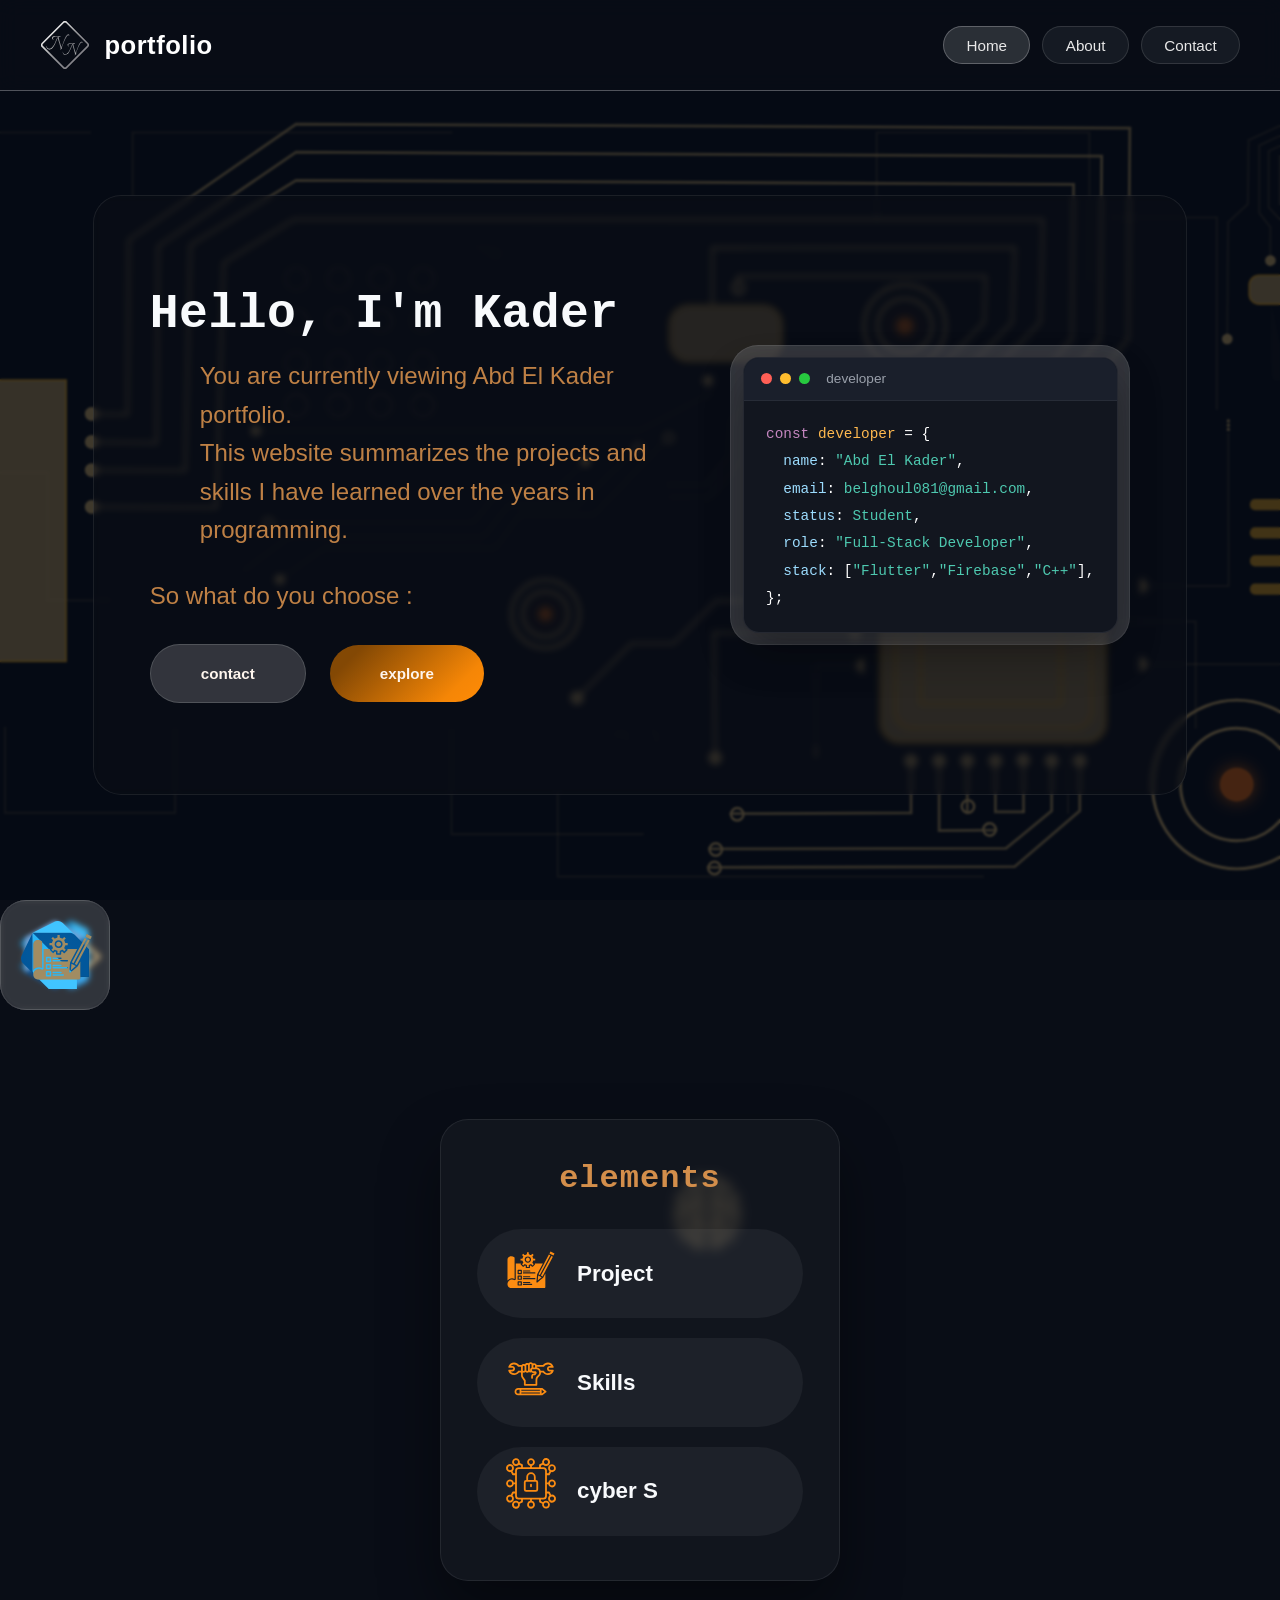
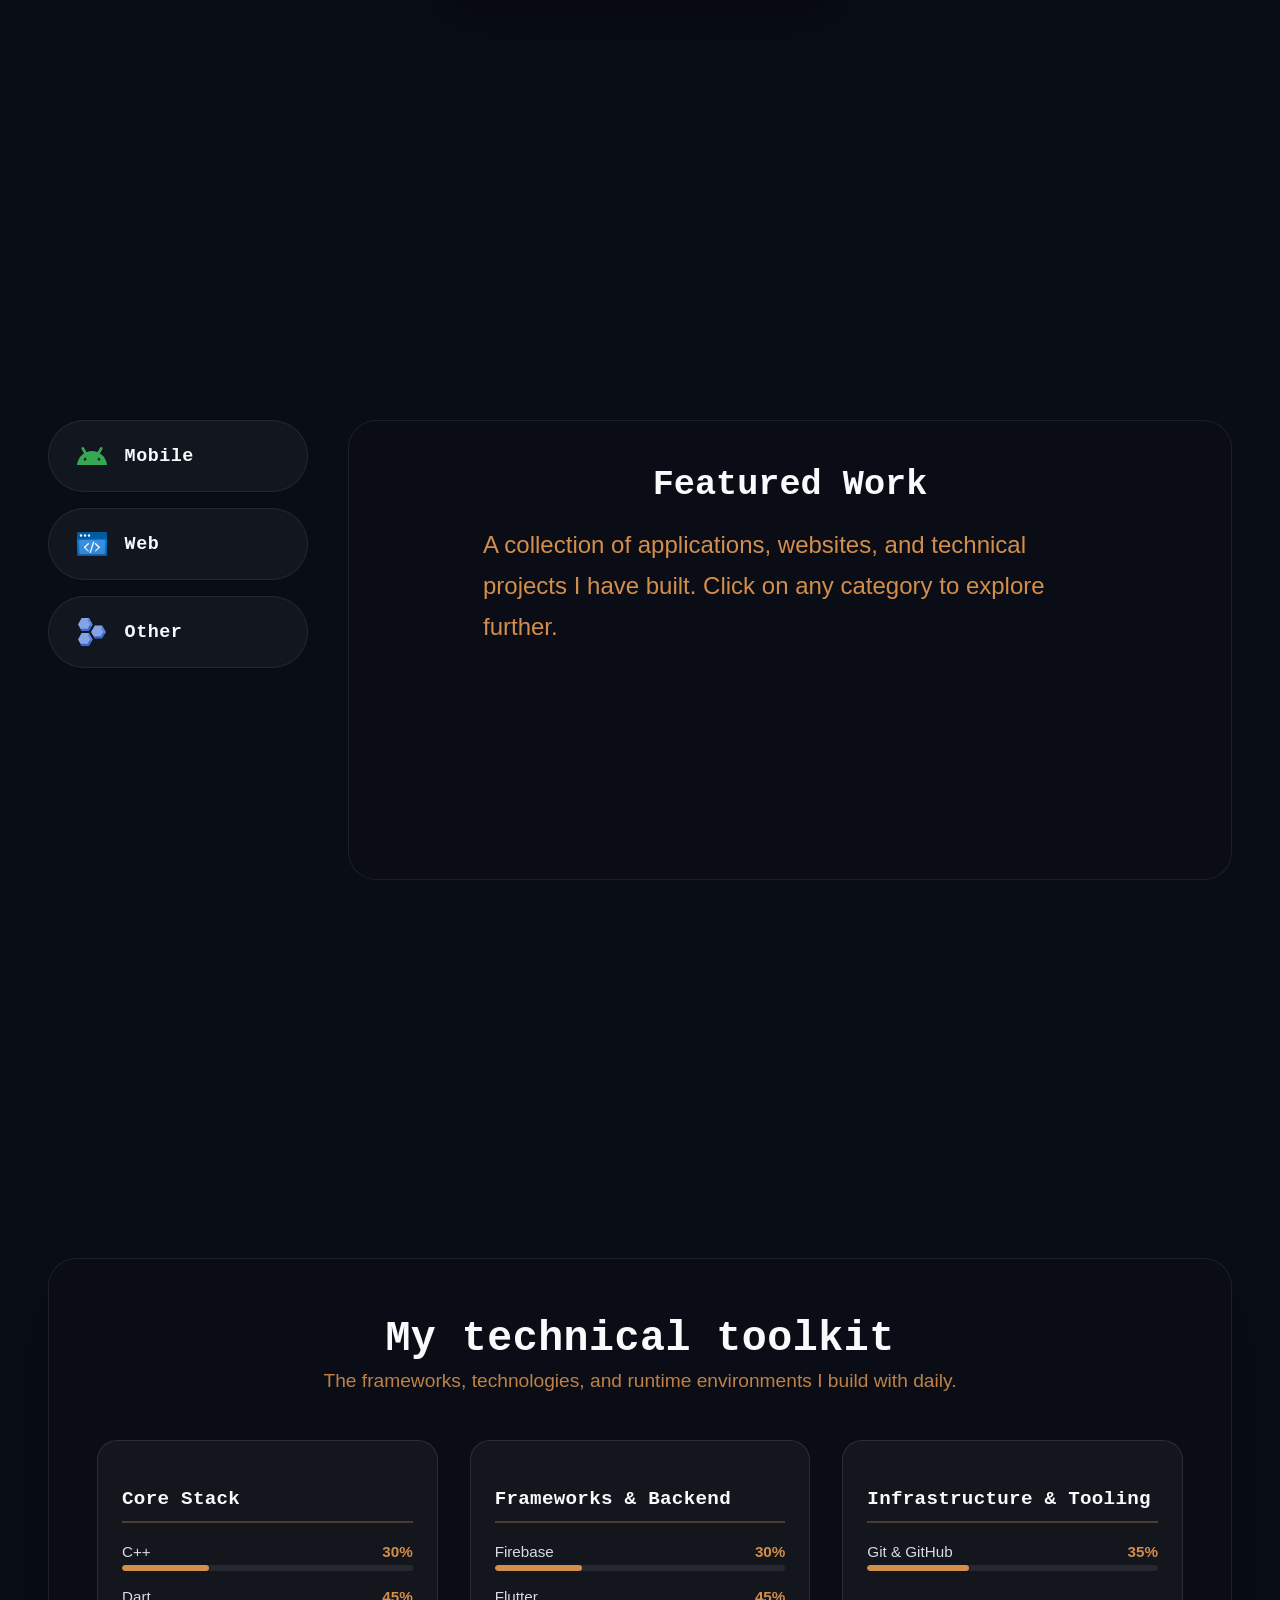
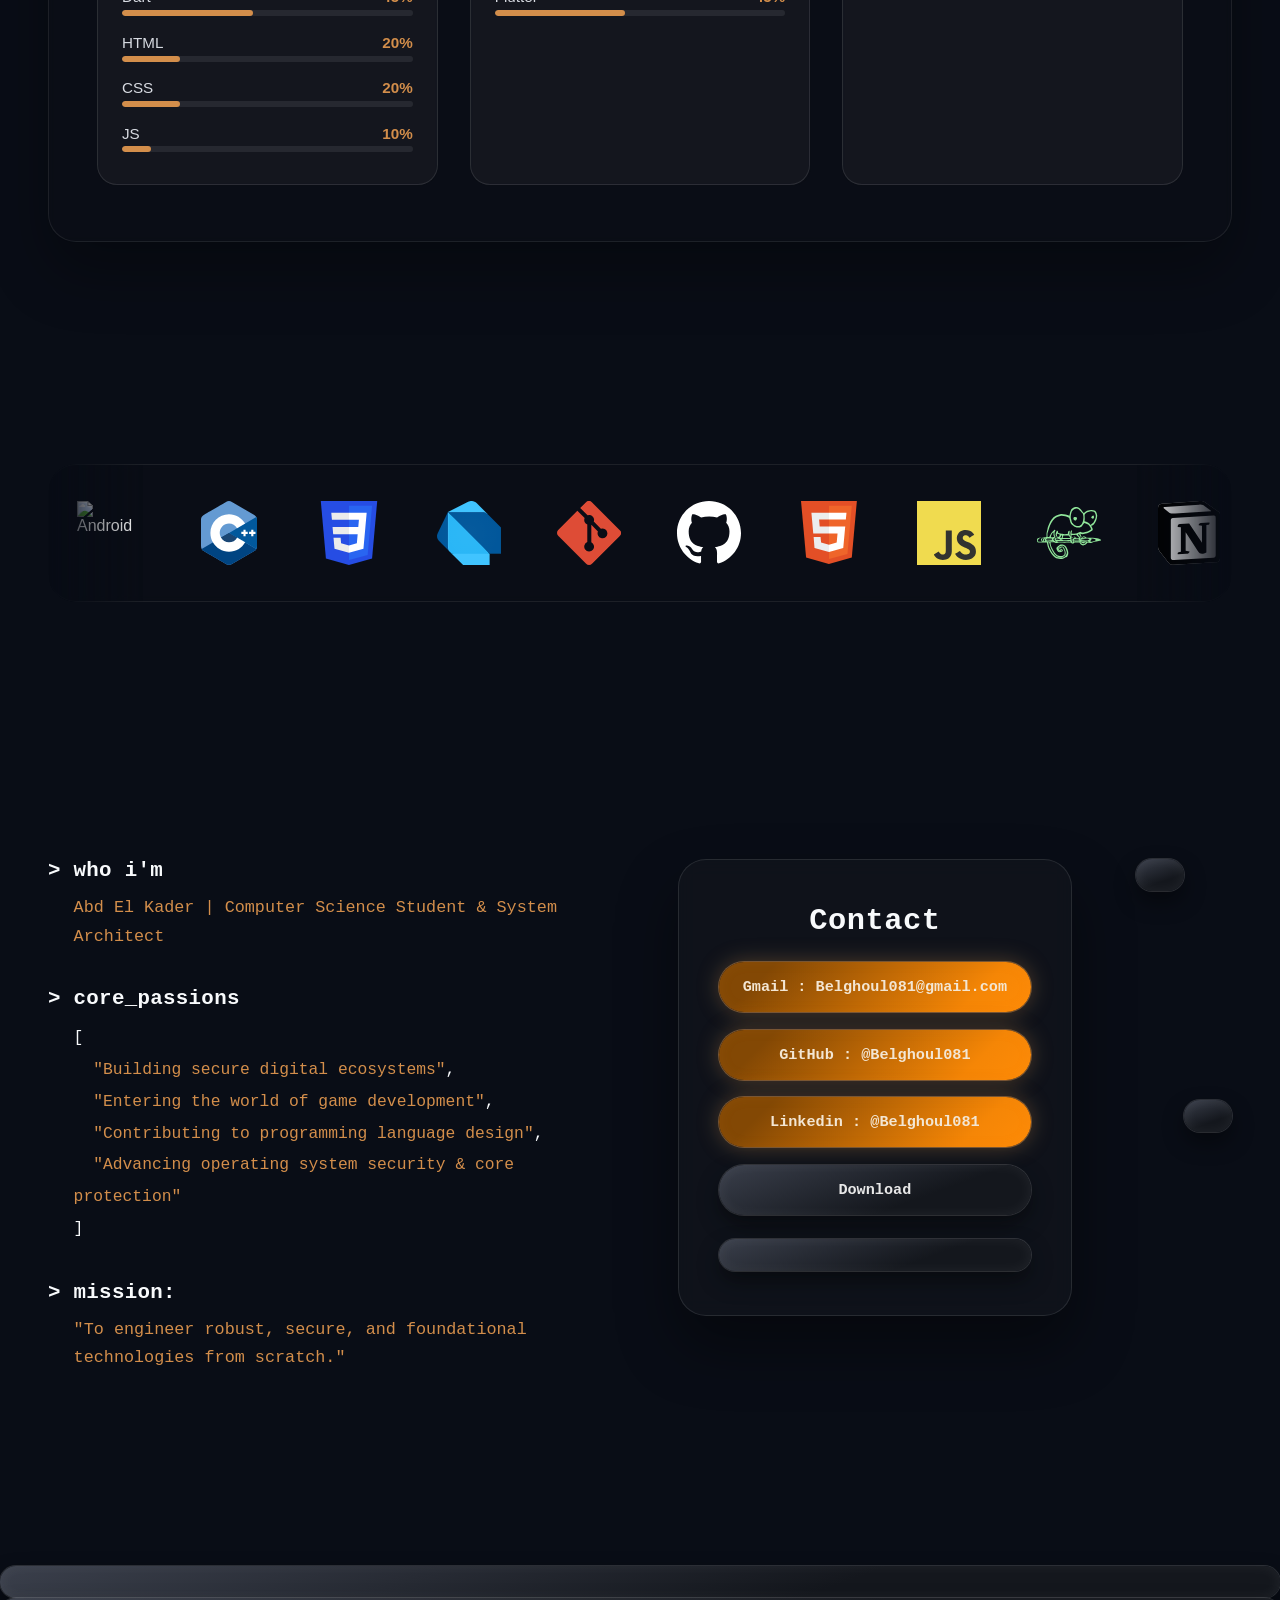
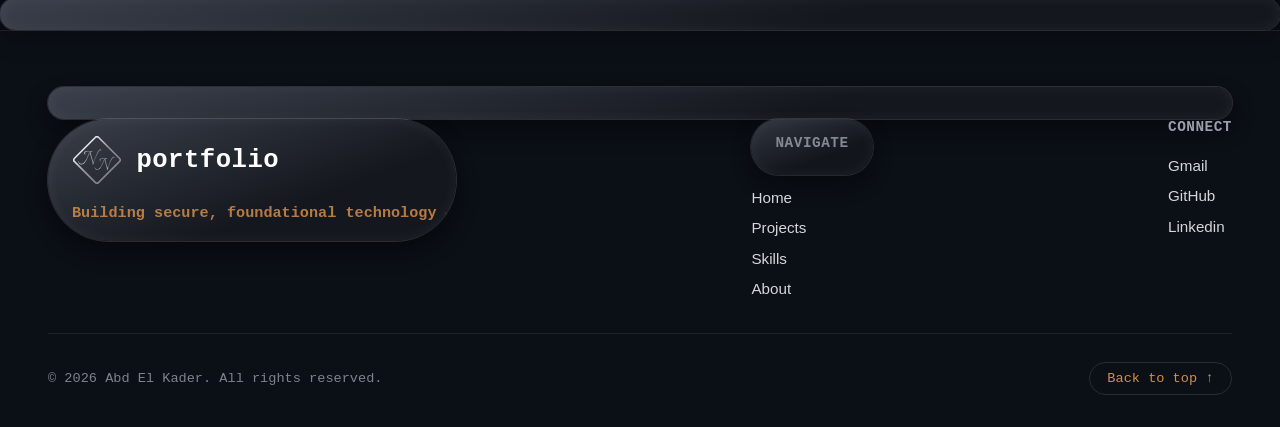
==== commit 2d3b0807: "Update CV download link in index.html" ====
--- a/index.html
+++ b/index.html
@@ -326,8 +326,7 @@
                             rel="noopener">GitHub : @Belghoul081</a>
                         <a class="contact-btn" href="https://www.linkedin.com/in/kader-belghoul" target="_blank"
                             rel="noopener">Linkedin : @Belghoul081</a>
-                        <a class="contact-btn contact-btn--cv" href="assets/files/CV.pdf" download>Download
-                            CV</a>
+                        <a class="contact-btn contact-btn--cv" href="cv-kader.pdf" download>Download
                         <!-- TODO: replace the GitHub/LinkedIn URLs and the CV path with the real ones -->
                     </div>
                 </div>
@@ -401,4 +400,4 @@
     <script src="main.js"></script>
 </body>
 
-</html>+</html>
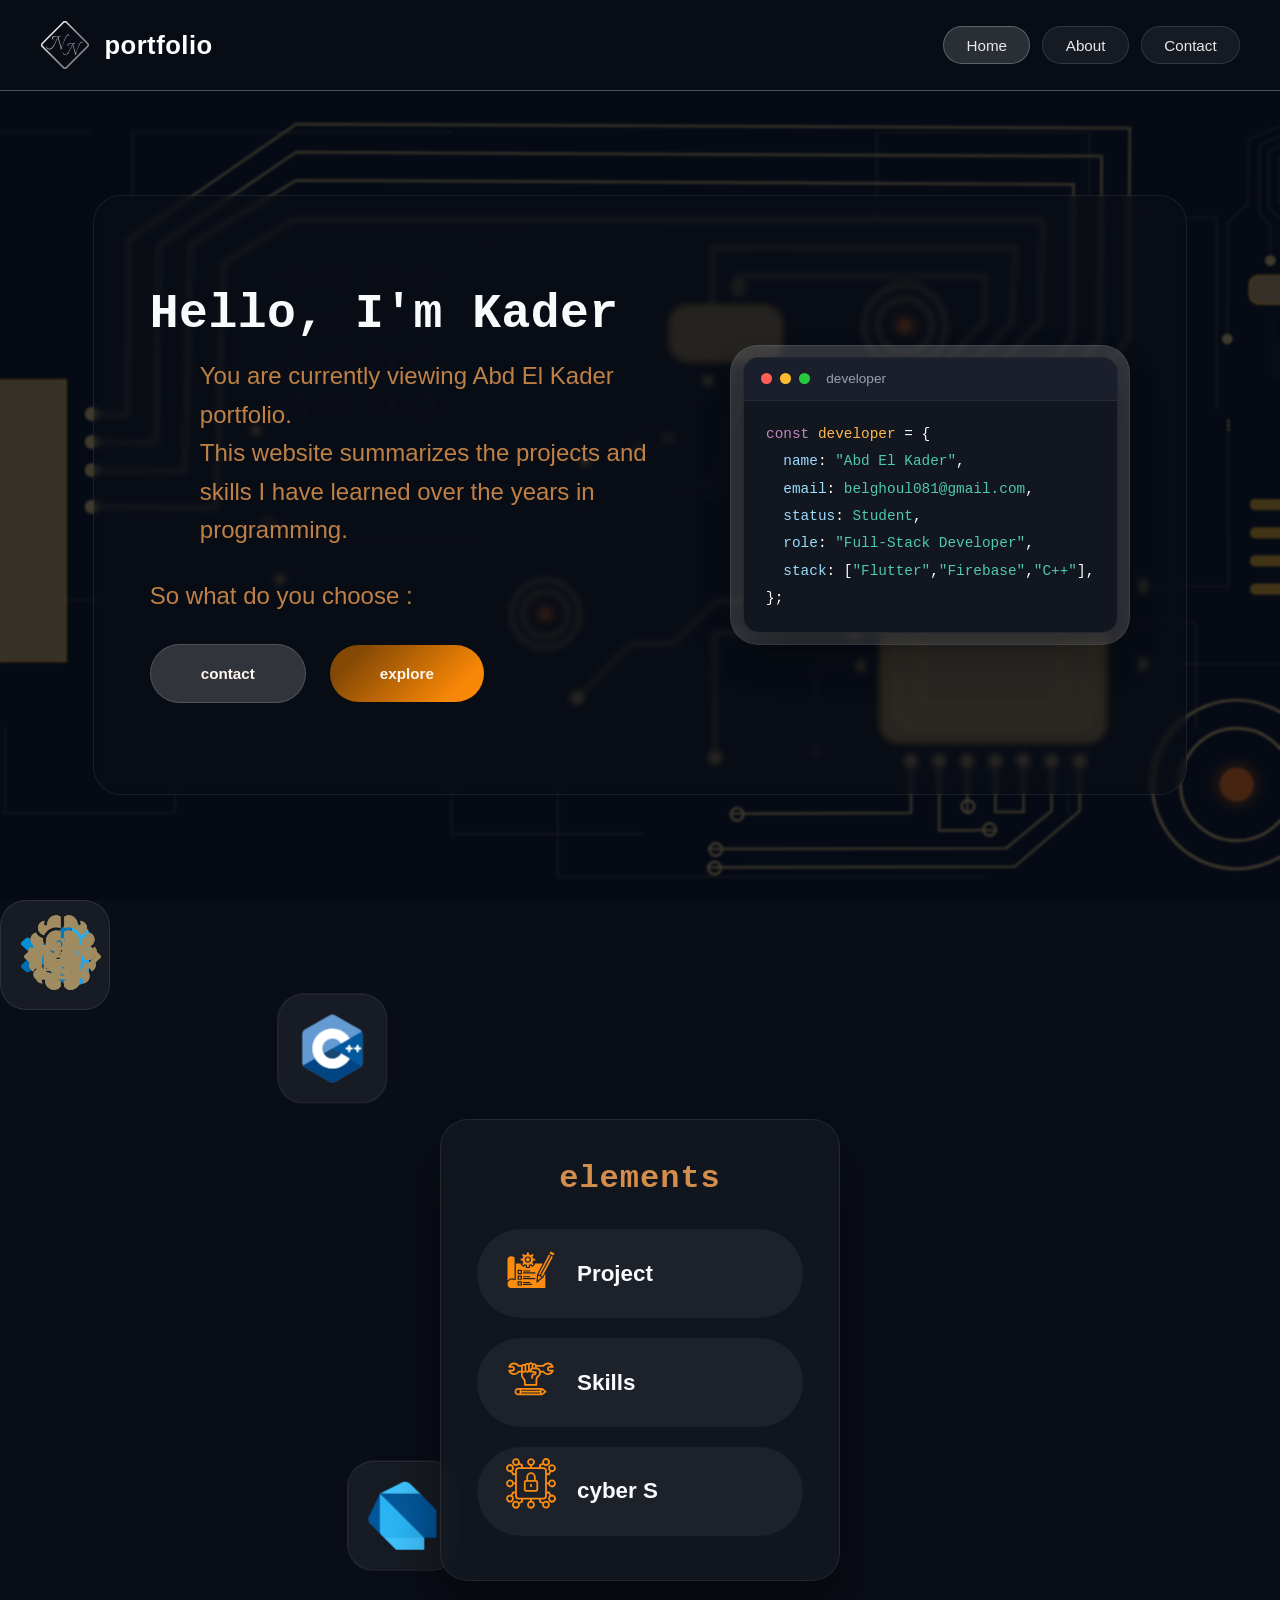
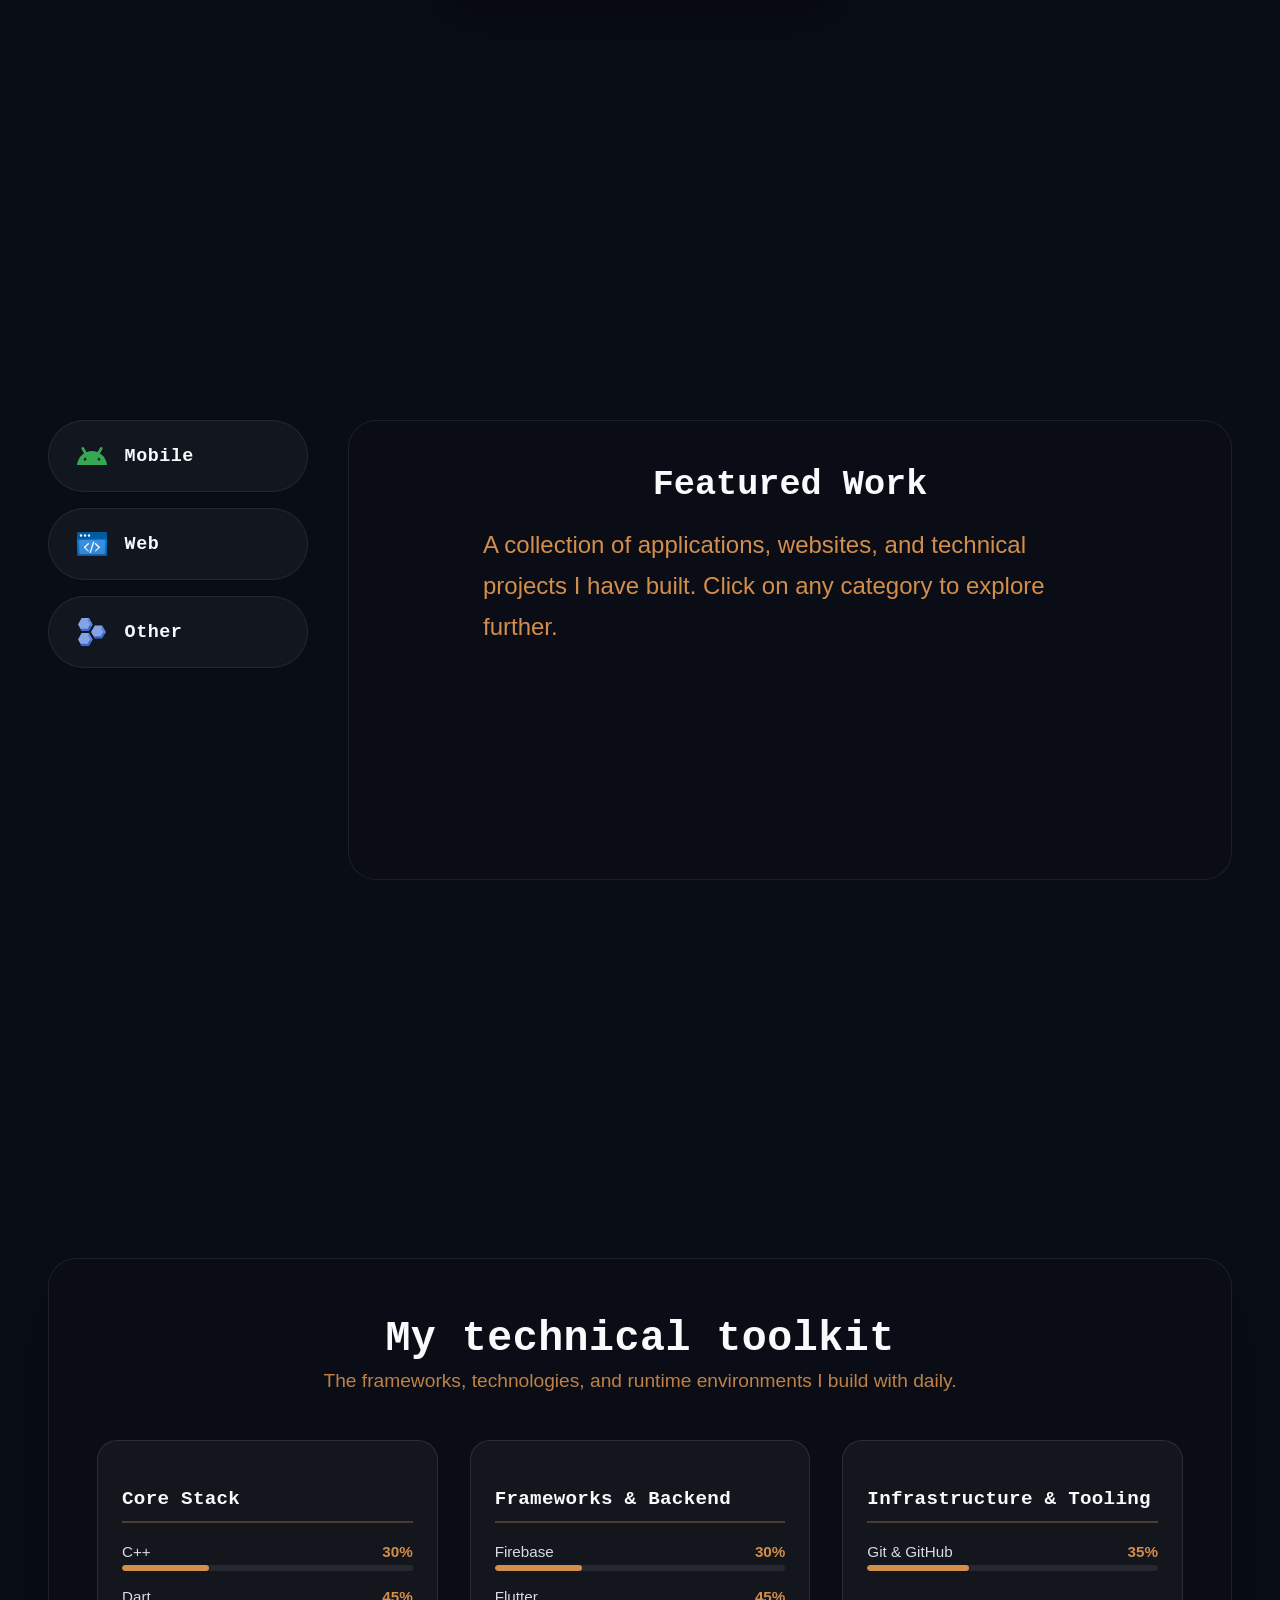
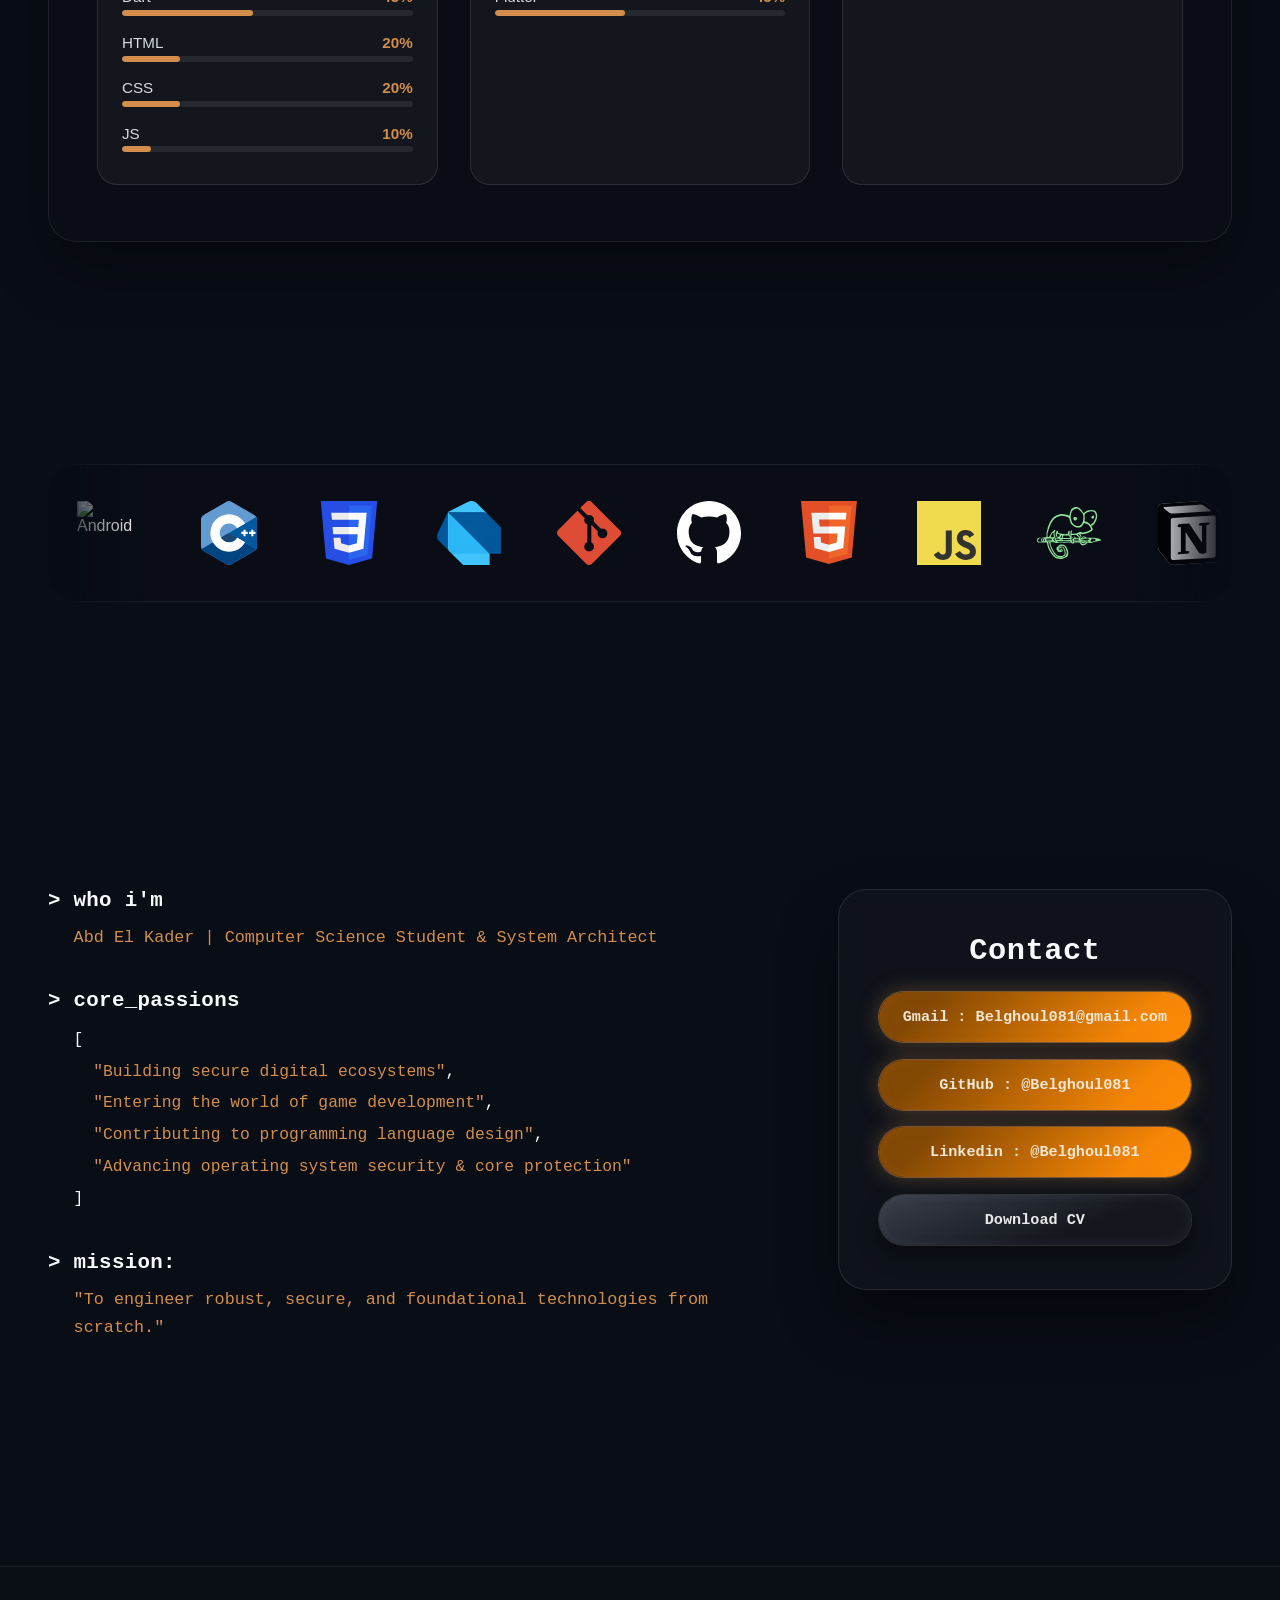
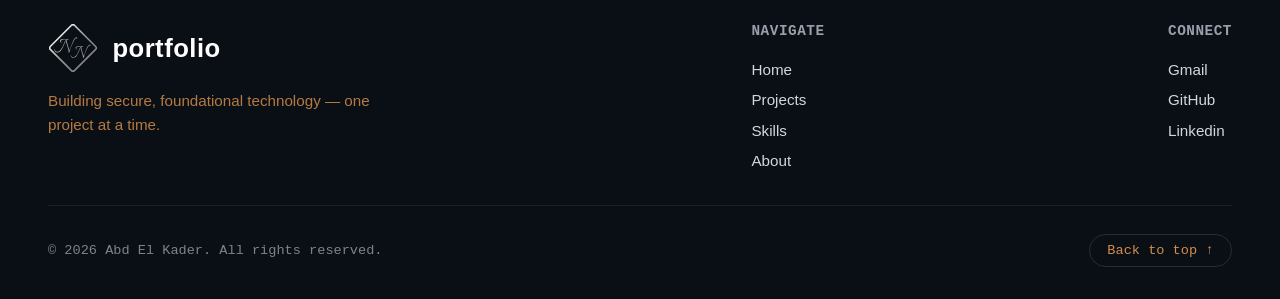
==== commit 2007e0a8: "Fix missing newline at end of index.html" ====
--- a/index.html
+++ b/index.html
@@ -327,6 +327,7 @@
                         <a class="contact-btn" href="https://www.linkedin.com/in/kader-belghoul" target="_blank"
                             rel="noopener">Linkedin : @Belghoul081</a>
                         <a class="contact-btn contact-btn--cv" href="cv-kader.pdf" download>Download
+                            CV</a>
                         <!-- TODO: replace the GitHub/LinkedIn URLs and the CV path with the real ones -->
                     </div>
                 </div>
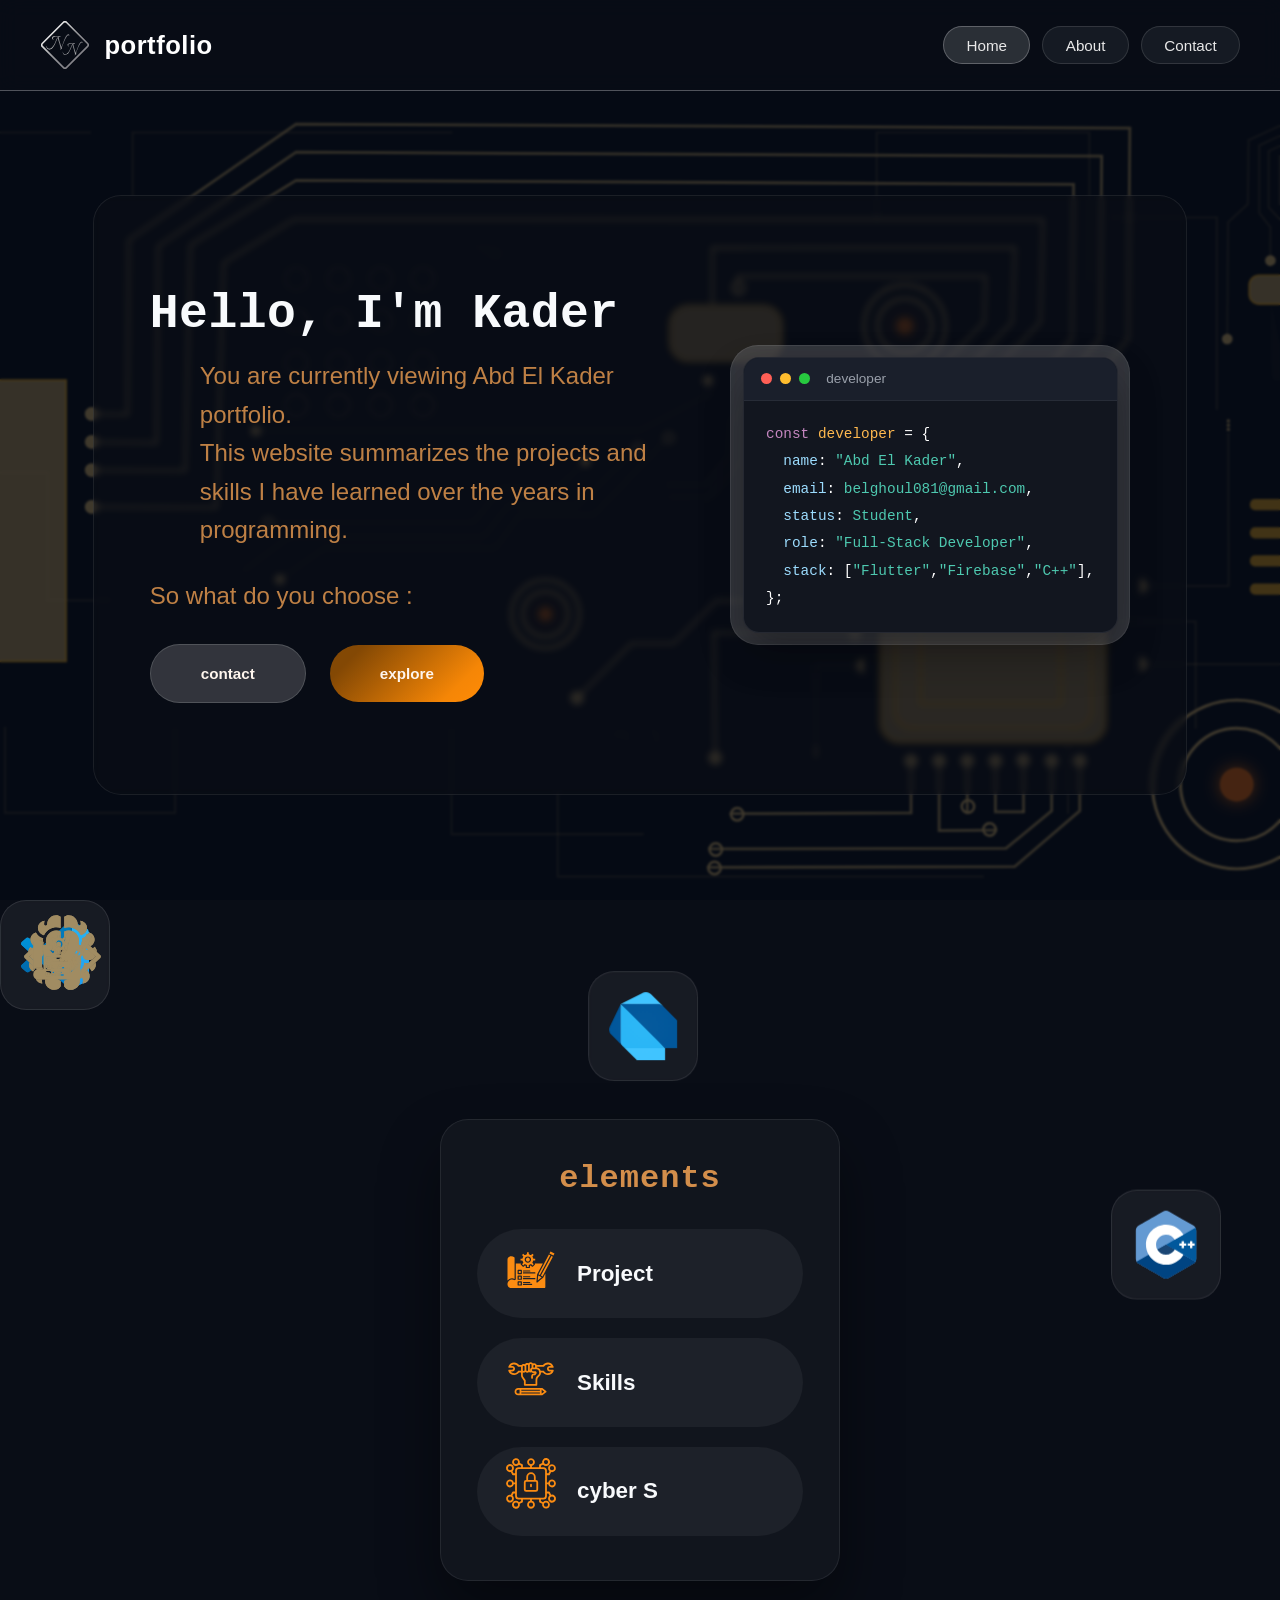
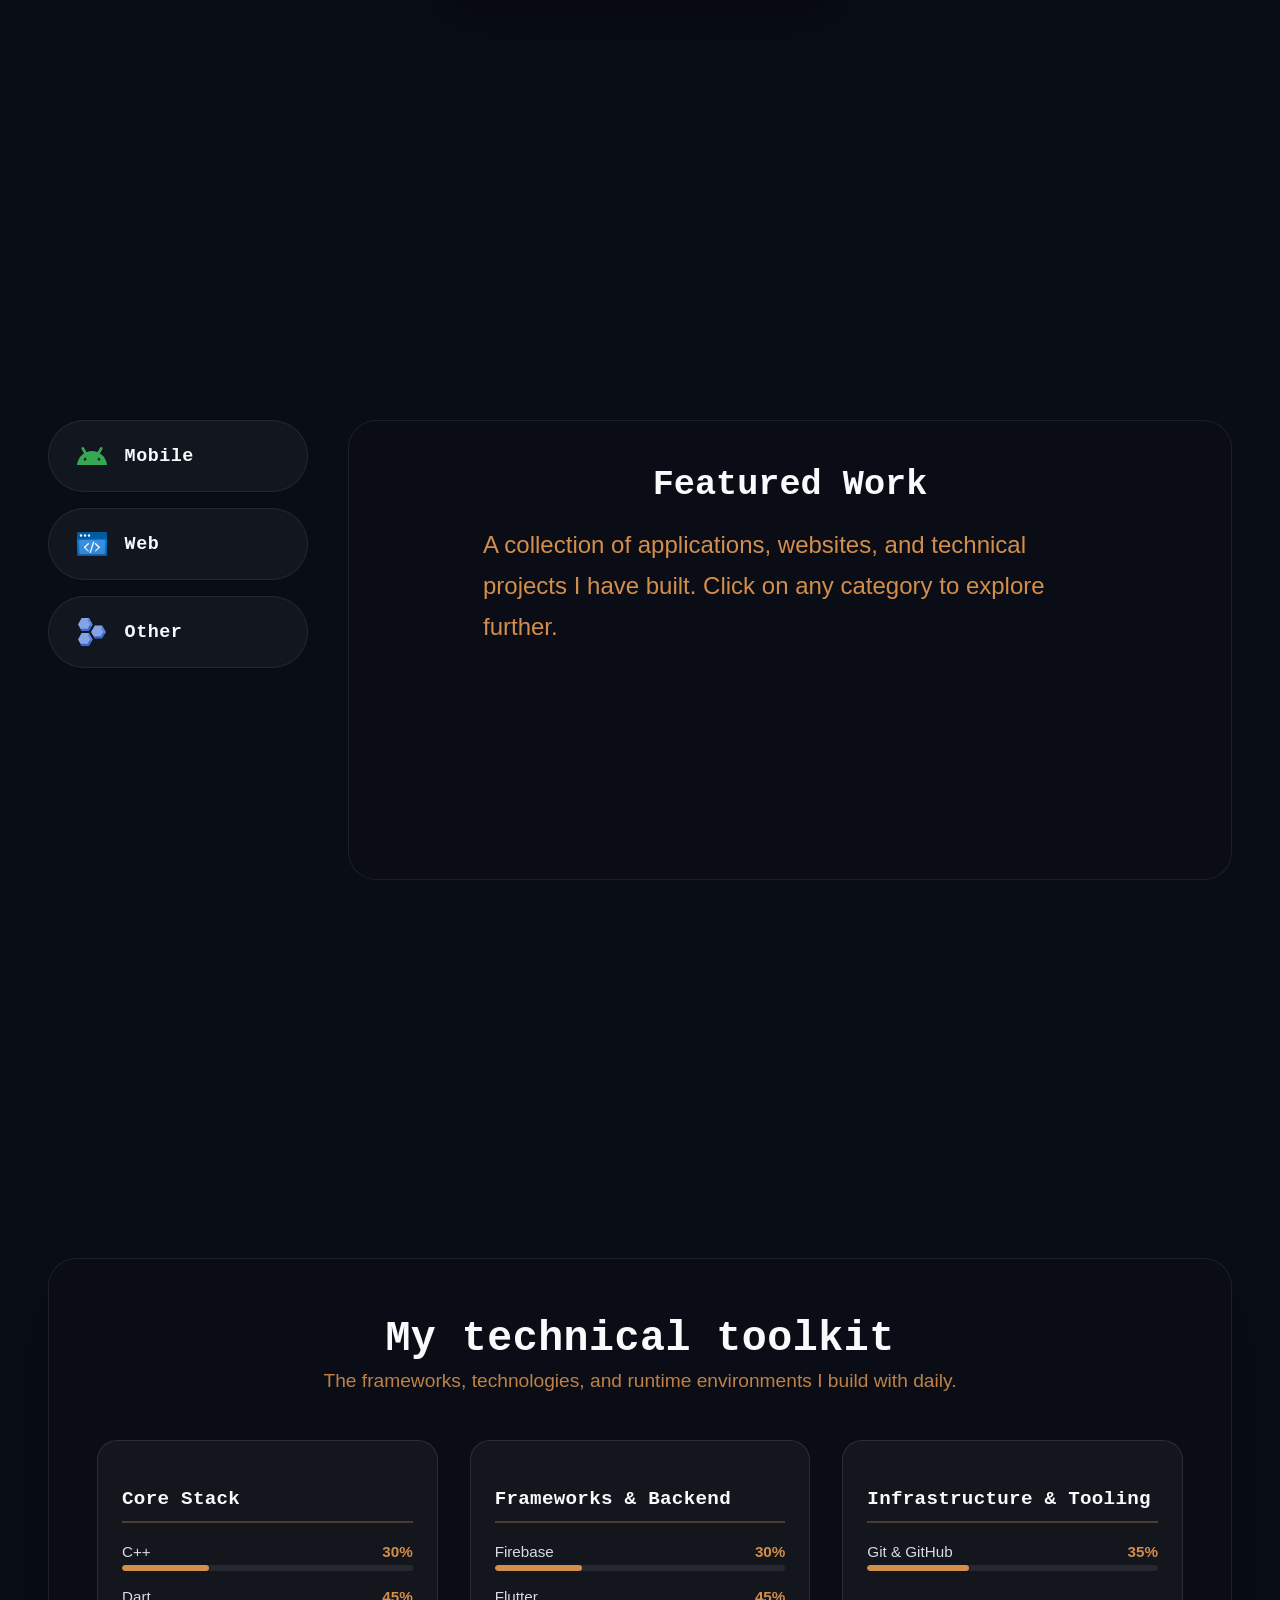
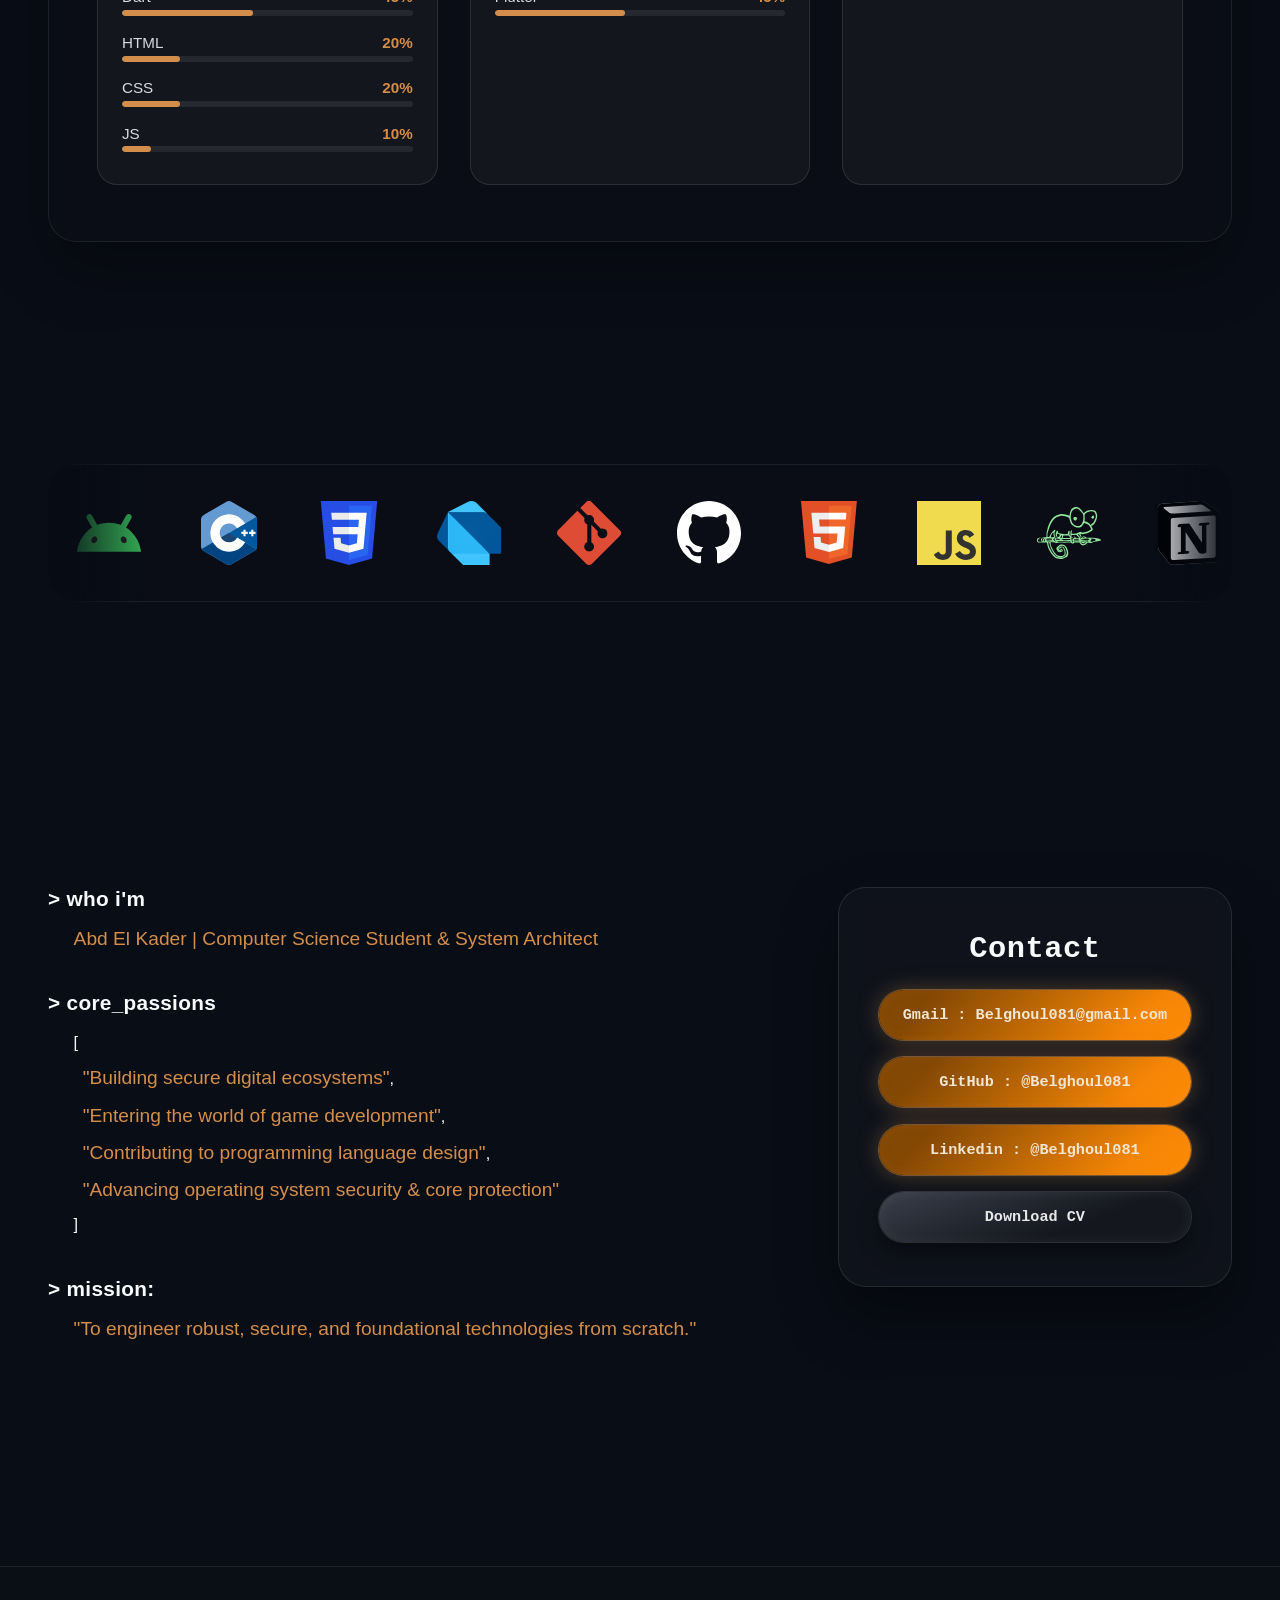
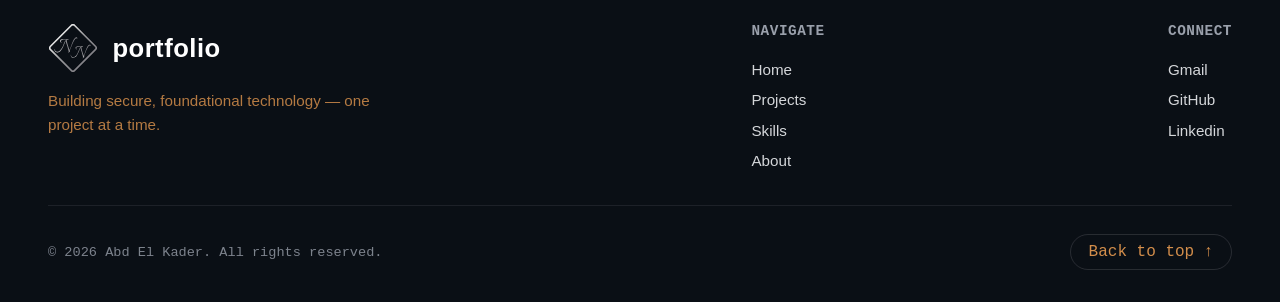
==== commit 7426216c: "Update index.html" ====
--- a/index.html
+++ b/index.html
@@ -246,7 +246,7 @@
             <div class="marquee-container">
                 <div class="marquee-track">
                     <div class="marquee-content">
-                        <span class="marquee-icon"><img src="assets/images/element/app/" alt="Android" /></span>
+                        <span class="marquee-icon"><img src="assets/images/element/app/android.svg" alt="Android" /></span>
                         <span class="marquee-icon"><img src="assets/images/element/app/c-plusplus.svg"
                                 alt="C++" /></span>
                         <span class="marquee-icon"><img src="assets/images/element/app/css.svg" alt="CSS3" /></span>
--- a/style/style_about.css
+++ b/style/style_about.css
@@ -23,7 +23,7 @@
 
 .about-terminal {
     flex: 1 1 460px;
-    font-family: "Courier New", monospace;
+    /* font-family: "Courier New", monospace; */
 }
 
 .terminal-block {
@@ -46,7 +46,7 @@
     margin: 0;
     padding-left: 1.6rem;
     color: #D38E4B;
-    font-size: 1.05rem;
+    font-size: 1.2rem;
     line-height: 1.7;
 }
 
@@ -61,6 +61,7 @@
 }
 
 .terminal-string {
+    font-size: 1.2rem;
     color: #D38E4B;
 }
 
@@ -186,4 +187,4 @@
         font-size: 0.85rem;
         padding: 0.9rem 1.1rem;
     }
-}+}
--- a/style/style_footer.css
+++ b/style/style_footer.css
@@ -114,7 +114,7 @@
     color: var(--des-color);
     text-decoration: none;
     font-family: "Courier New", monospace;
-    font-size: 0.85rem;
+    font-size: 1rem;
     padding: 0.5rem 1.1rem;
     border-radius: 999px;
     border: 1px solid rgba(255, 255, 255, 0.12);
